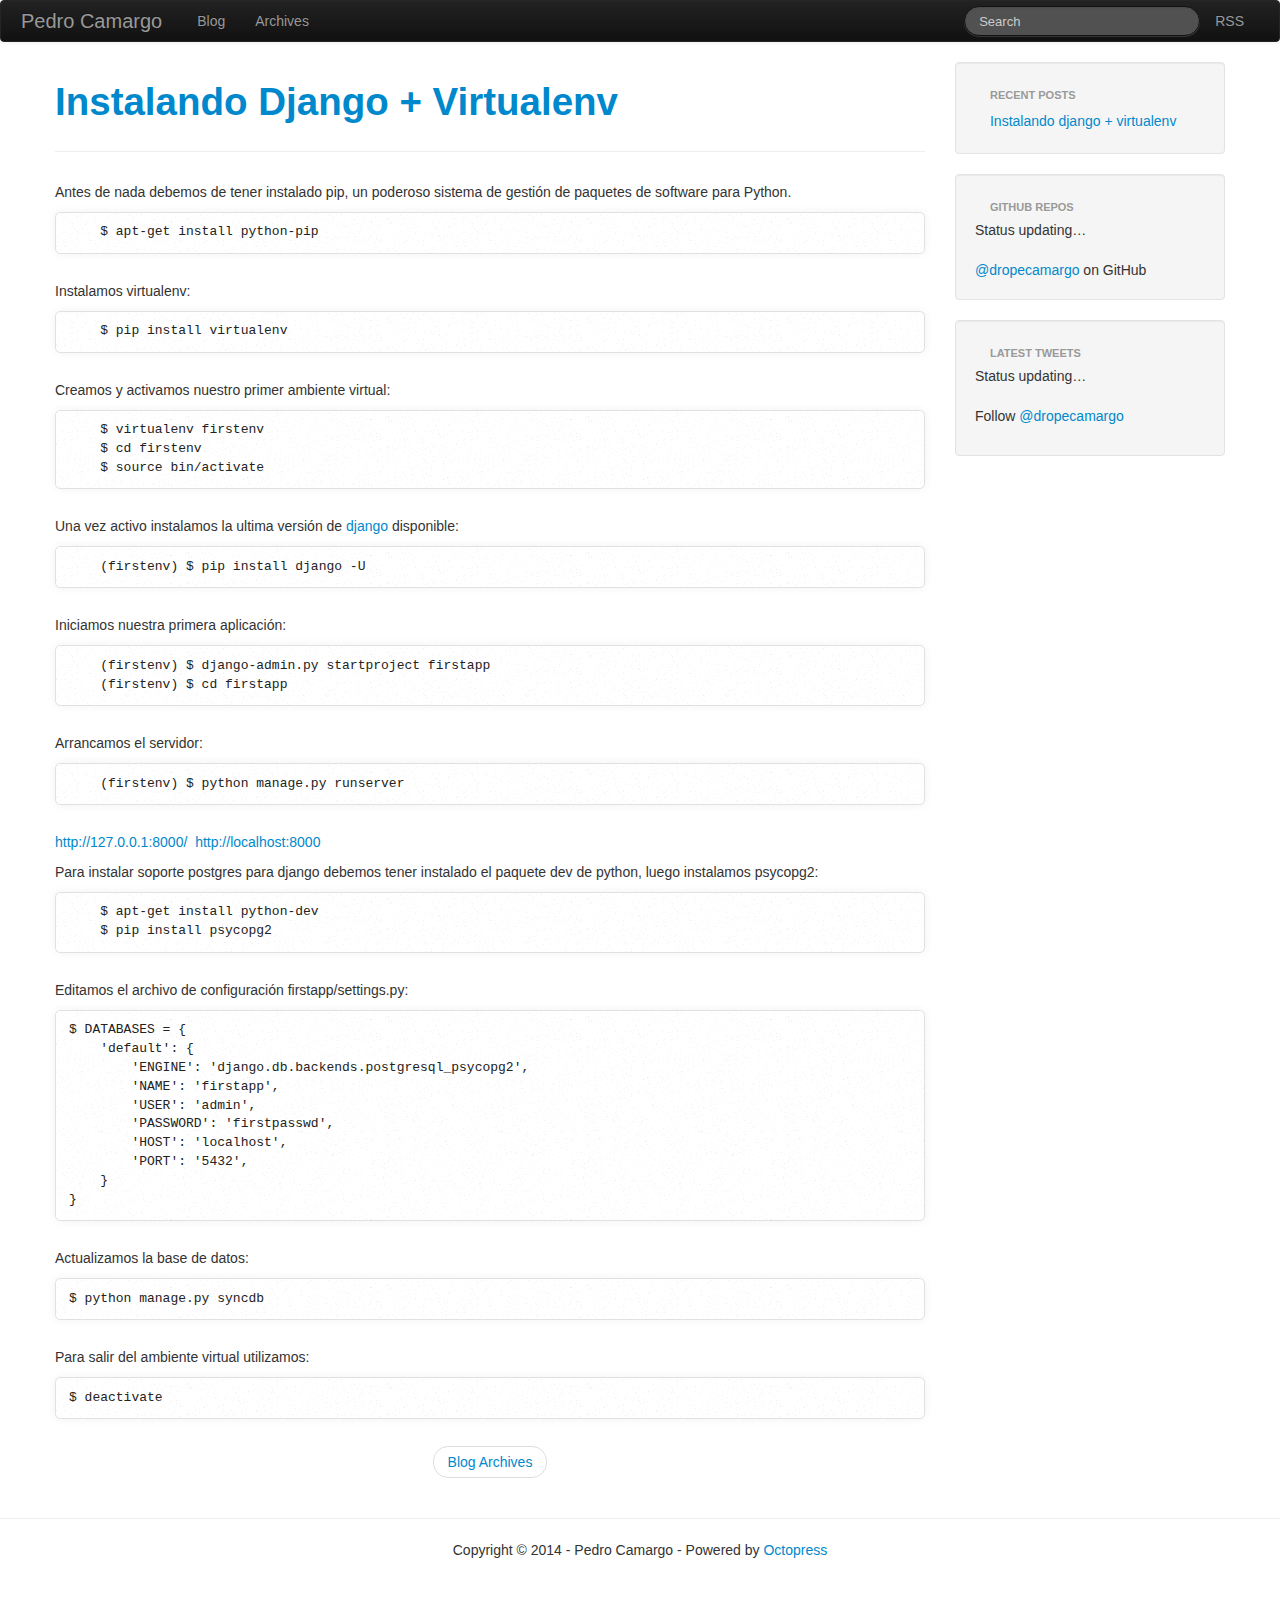
==== index.html @ fc5b573c "Site updated at 2014-09-03 19:15:54 UTC" ====
<!DOCTYPE html>
<!--[if IEMobile 7 ]><html class="no-js iem7"><![endif]-->
<!--[if lt IE 9]><html class="no-js lte-ie8"><![endif]-->
<!--[if (gt IE 8)|(gt IEMobile 7)|!(IEMobile)|!(IE)]><!--><html class="no-js" lang="en"><!--<![endif]-->
<head>
  <meta charset="utf-8">
  <title>Pedro Camargo</title>
  <meta name="author" content="Pedro Camargo">

  
  <meta name="description" content="">
  

  <!-- http://t.co/dKP3o1e -->
  <meta name="HandheldFriendly" content="True">
  <meta name="MobileOptimized" content="320">
  <meta name="viewport" content="width=device-width, initial-scale=1">

  
  <link rel="canonical" href="http://dropecamargo.github.io">
  <link href="/favicon.png" rel="icon">
  <link href="/stylesheets/bootstrap/bootstrap.css" media="screen, projection" rel="stylesheet" type="text/css">
  <link href="/stylesheets/bootstrap/responsive.css" media="screen, projection" rel="stylesheet" type="text/css">
  <link href="/stylesheets/syntax/syntax.css" media="screen, projection" rel="stylesheet" type="text/css">
  <style type="text/css">
    body {
      padding-bottom: 40px;
    }
    h1 {
      margin-bottom: 15px;
    }
    img {
      max-width: 100%;
    }
    .sharing, .meta, .pager {
      margin: 20px 0px 20px 0px;
    }
    .page-footer p {
      text-align: center;
    }
  </style>
  <script src="/javascripts/libs/jquery.js"></script>
  <script src="/javascripts/libs/modernizr-2.0.js"></script>
  <script src="/javascripts/libs/bootstrap.js"></script>
  <script src="/javascripts/octopress.js" type="text/javascript"></script>
  <link href="/atom.xml" rel="alternate" title="Pedro Camargo" type="application/atom+xml">
  
  

</head>

<body   >
  <nav role="navigation"><div class="navbar navbar-inverse">
  <div class="navbar-inner">
    <div class="container">
      <a class="btn btn-navbar" data-toggle="collapse" data-target=".nav-collapse">
        <span class="icon-bar"></span>
        <span class="icon-bar"></span>
        <span class="icon-bar"></span>
      </a>

      <a class="brand" href="/">Pedro Camargo</a>

      <div class="nav-collapse">
        <ul class="nav">
  <li><a href="/">Blog</a></li>
  <li><a href="/blog/archives">Archives</a></li>
</ul>


        <ul class="nav pull-right" data-subscription="rss">
          <li><a href="/atom.xml" rel="subscribe-rss" title="subscribe via RSS">RSS</a></li>
          
        </ul>

        
          <form class="pull-right navbar-search" action="https://www.google.com/search" method="get">
            <fieldset role="search">
              <input type="hidden" name="q" value="site:dropecamargo.github.io" />
              <input class="search-query" type="text" name="q" results="0" placeholder="Search"/>
            </fieldset>
          </form>
        
      </div>
    </div>
  </div>
</div>
</nav>
  <div class="container">
    <div class="row-fluid">
      <div class="span9">
  
  
  
    <article>
      
  <header class="page-header">
    
      <h1 class="entry-title"><a href="/blog/2014/09/03/instalando-django-plus-virtualenv-plus-debian/">Instalando Django + Virtualenv</a></h1>
    
    
      <p class="meta">
        








  


<time datetime="2014-09-03T11:04:19-05:00" pubdate data-updated="true"></time>
        
      </p>
    
  </header>


  <div class="entry-content"><p>Antes de nada debemos de tener instalado pip, un poderoso sistema de gestión de paquetes de software para Python.<br /></p>

<pre>
    $ apt-get install python-pip
</pre>


<p>Instalamos virtualenv:</p>

<pre>
    $ pip install virtualenv
</pre>


<p>Creamos y activamos nuestro primer ambiente virtual:</p>

<pre>
    $ virtualenv firstenv
    $ cd firstenv
    $ source bin/activate
</pre>


<p>Una vez activo instalamos la ultima versión de <a href="http://djangoproject.com/" target="_blank">django</a> disponible:</p>

<pre>
    (firstenv) $ pip install django -U
</pre>


<p>Iniciamos nuestra primera aplicación:</p>

<pre>
    (firstenv) $ django-admin.py startproject firstapp
    (firstenv) $ cd firstapp
</pre>


<p>Arrancamos el servidor:</p>

<pre>
    (firstenv) $ python manage.py runserver
</pre>


<p><a href="http://127.0.0.1:8000/" target="_blank"><a href="http://127.0.0.1:8000/">http://127.0.0.1:8000/</a></a>&nbsp;
<a href="http://localhost:8000/" target="_blank"><a href="http://localhost:8000">http://localhost:8000</a></a>
<br /></p>

<p>Para instalar soporte postgres para django debemos tener instalado el paquete dev de python, luego instalamos psycopg2:</p>

<pre>
    $ apt-get install python-dev
    $ pip install psycopg2
</pre>


<p>Editamos el archivo de configuración firstapp/settings.py:</p>

<pre>$ DATABASES = {
    'default': {
        'ENGINE': 'django.db.backends.postgresql_psycopg2',
        'NAME': 'firstapp',
        'USER': 'admin',
        'PASSWORD': 'firstpasswd',
        'HOST': 'localhost',
        'PORT': '5432',
    }
}
</pre>


<p>Actualizamos la base de datos:</p>

<pre>$ python manage.py syncdb</pre>


<p>Para salir del ambiente virtual utilizamos:</p>

<pre>$ deactivate</pre>

</div>
  
  


    </article>
  
  <ul class="pager">
    
    <li><a href="/blog/archives">Blog Archives</a></li>
    
  </ul>
</div>
<aside class="sidebar-nav span3">
  
    <section class="well">
  <ul id="recent_posts" class="nav nav-list">
    <li class="nav-header">Recent Posts</li>
    
      <li class="post">
        <a href="/blog/2014/09/03/instalando-django-plus-virtualenv-plus-debian/">Instalando django + virtualenv</a>
      </li>
    
  </ul>
</section>

<section class="well">
  <ul id="gh_repos" class="nav">
    <li class="nav-header">GitHub Repos</li>
    <li class="loading">Status updating&#8230;</li>
  </ul>
  
  <a href="https://github.com/dropecamargo">@dropecamargo</a> on GitHub
  
  <script type="text/javascript">
    $(document).ready(function(){
        github.showRepos({
            user: 'dropecamargo',
            count: 0,
            skip_forks: true,
            target: '#gh_repos'
        });
    });
  </script>
  <script src="/javascripts/asides/github.js" type="text/javascript"> </script>
</section>





<section class="well">
  <ul id="tweets" class="nav">
    <li class="nav-header">Latest Tweets</li>
    <li class="loading">Status updating&#8230;</li>
  </ul>
  <script type="text/javascript">
    $(document).ready(function(){
      getTwitterFeed("dropecamargo", , );
    });
  </script>
  <script src="/javascripts/asides/twitter.js" type="text/javascript"> </script>
  
    <p>Follow <a href="http://twitter.com/dropecamargo">@dropecamargo</a></p>
  
</section>


  
</aside>

    </div>
  </div>
  <footer role="contentinfo" class="page-footer"><hr>
<p>
  Copyright &copy; 2014 - Pedro Camargo -
  <span class="credit">Powered by <a href="http://octopress.org">Octopress</a></span>
</p>

</footer>
  







  <script type="text/javascript">
    (function(){
      var twitterWidgets = document.createElement('script');
      twitterWidgets.type = 'text/javascript';
      twitterWidgets.async = true;
      twitterWidgets.src = 'http://platform.twitter.com/widgets.js';
      document.getElementsByTagName('head')[0].appendChild(twitterWidgets);
    })();
  </script>





</body>
</html>
---- stylesheets/bootstrap/responsive.css ----
/*!
 * Bootstrap Responsive v2.2.2
 *
 * Copyright 2012 Twitter, Inc
 * Licensed under the Apache License v2.0
 * http://www.apache.org/licenses/LICENSE-2.0
 *
 * Designed and built with all the love in the world @twitter by @mdo and @fat.
 */@-ms-viewport{width:device-width}.clearfix{*zoom:1}.clearfix:before,.clearfix:after{display:table;content:"";line-height:0}.clearfix:after{clear:both}.hide-text{font:0/0 a;color:transparent;text-shadow:none;background-color:transparent;border:0}.input-block-level{display:block;width:100%;min-height:30px;-webkit-box-sizing:border-box;-moz-box-sizing:border-box;box-sizing:border-box}.hidden{display:none;visibility:hidden}.visible-phone{display:none !important}.visible-tablet{display:none !important}.hidden-desktop{display:none !important}.visible-desktop{display:inherit !important}@media (min-width: 768px) and (max-width: 979px){.hidden-desktop{display:inherit !important}.visible-desktop{display:none !important}.visible-tablet{display:inherit !important}.hidden-tablet{display:none !important}}@media (max-width: 767px){.hidden-desktop{display:inherit !important}.visible-desktop{display:none !important}.visible-phone{display:inherit !important}.hidden-phone{display:none !important}}@media (min-width: 1200px){.row{margin-left:-30px;*zoom:1}.row:before,.row:after{display:table;content:"";line-height:0}.row:after{clear:both}[class*="span"]{float:left;min-height:1px;margin-left:30px}.container,.navbar-static-top .container,.navbar-fixed-top .container,.navbar-fixed-bottom .container{width:1170px}.span12{width:1170px}.span11{width:1070px}.span10{width:970px}.span9{width:870px}.span8{width:770px}.span7{width:670px}.span6{width:570px}.span5{width:470px}.span4{width:370px}.span3{width:270px}.span2{width:170px}.span1{width:70px}.offset12{margin-left:1230px}.offset11{margin-left:1130px}.offset10{margin-left:1030px}.offset9{margin-left:930px}.offset8{margin-left:830px}.offset7{margin-left:730px}.offset6{margin-left:630px}.offset5{margin-left:530px}.offset4{margin-left:430px}.offset3{margin-left:330px}.offset2{margin-left:230px}.offset1{margin-left:130px}.row-fluid{width:100%;*zoom:1}.row-fluid:before,.row-fluid:after{display:table;content:"";line-height:0}.row-fluid:after{clear:both}.row-fluid [class*="span"]{display:block;width:100%;min-height:30px;-webkit-box-sizing:border-box;-moz-box-sizing:border-box;box-sizing:border-box;float:left;margin-left:2.5641%;*margin-left:2.51091%}.row-fluid [class*="span"]:first-child{margin-left:0}.row-fluid .controls-row [class*="span"]+[class*="span"]{margin-left:2.5641%}.row-fluid .span12{width:100%;*width:99.94681%}.row-fluid .span11{width:91.45299%;*width:91.3998%}.row-fluid .span10{width:82.90598%;*width:82.85279%}.row-fluid .span9{width:74.35897%;*width:74.30578%}.row-fluid .span8{width:65.81197%;*width:65.75877%}.row-fluid .span7{width:57.26496%;*width:57.21177%}.row-fluid .span6{width:48.71795%;*width:48.66476%}.row-fluid .span5{width:40.17094%;*width:40.11775%}.row-fluid .span4{width:31.62393%;*width:31.57074%}.row-fluid .span3{width:23.07692%;*width:23.02373%}.row-fluid .span2{width:14.52991%;*width:14.47672%}.row-fluid .span1{width:5.98291%;*width:5.92971%}.row-fluid .offset12{margin-left:105.12821%;*margin-left:105.02182%}.row-fluid .offset12:first-child{margin-left:102.5641%;*margin-left:102.45772%}.row-fluid .offset11{margin-left:96.5812%;*margin-left:96.47481%}.row-fluid .offset11:first-child{margin-left:94.01709%;*margin-left:93.91071%}.row-fluid .offset10{margin-left:88.03419%;*margin-left:87.92781%}.row-fluid .offset10:first-child{margin-left:85.47009%;*margin-left:85.3637%}.row-fluid .offset9{margin-left:79.48718%;*margin-left:79.3808%}.row-fluid .offset9:first-child{margin-left:76.92308%;*margin-left:76.81669%}.row-fluid .offset8{margin-left:70.94017%;*margin-left:70.83379%}.row-fluid .offset8:first-child{margin-left:68.37607%;*margin-left:68.26969%}.row-fluid .offset7{margin-left:62.39316%;*margin-left:62.28678%}.row-fluid .offset7:first-child{margin-left:59.82906%;*margin-left:59.72268%}.row-fluid .offset6{margin-left:53.84615%;*margin-left:53.73977%}.row-fluid .offset6:first-child{margin-left:51.28205%;*margin-left:51.17567%}.row-fluid .offset5{margin-left:45.29915%;*margin-left:45.19276%}.row-fluid .offset5:first-child{margin-left:42.73504%;*margin-left:42.62866%}.row-fluid .offset4{margin-left:36.75214%;*margin-left:36.64575%}.row-fluid .offset4:first-child{margin-left:34.18803%;*margin-left:34.08165%}.row-fluid .offset3{margin-left:28.20513%;*margin-left:28.09875%}.row-fluid .offset3:first-child{margin-left:25.64103%;*margin-left:25.53464%}.row-fluid .offset2{margin-left:19.65812%;*margin-left:19.55174%}.row-fluid .offset2:first-child{margin-left:17.09402%;*margin-left:16.98763%}.row-fluid .offset1{margin-left:11.11111%;*margin-left:11.00473%}.row-fluid .offset1:first-child{margin-left:8.54701%;*margin-left:8.44063%}input,textarea,.uneditable-input{margin-left:0}.controls-row [class*="span"]+[class*="span"]{margin-left:30px}input.span12,textarea.span12,.uneditable-input.span12{width:1156px}input.span11,textarea.span11,.uneditable-input.span11{width:1056px}input.span10,textarea.span10,.uneditable-input.span10{width:956px}input.span9,textarea.span9,.uneditable-input.span9{width:856px}input.span8,textarea.span8,.uneditable-input.span8{width:756px}input.span7,textarea.span7,.uneditable-input.span7{width:656px}input.span6,textarea.span6,.uneditable-input.span6{width:556px}input.span5,textarea.span5,.uneditable-input.span5{width:456px}input.span4,textarea.span4,.uneditable-input.span4{width:356px}input.span3,textarea.span3,.uneditable-input.span3{width:256px}input.span2,textarea.span2,.uneditable-input.span2{width:156px}input.span1,textarea.span1,.uneditable-input.span1{width:56px}.thumbnails{margin-left:-30px}.thumbnails>li{margin-left:30px}.row-fluid .thumbnails{margin-left:0}}@media (min-width: 768px) and (max-width: 979px){.row{margin-left:-20px;*zoom:1}.row:before,.row:after{display:table;content:"";line-height:0}.row:after{clear:both}[class*="span"]{float:left;min-height:1px;margin-left:20px}.container,.navbar-static-top .container,.navbar-fixed-top .container,.navbar-fixed-bottom .container{width:724px}.span12{width:724px}.span11{width:662px}.span10{width:600px}.span9{width:538px}.span8{width:476px}.span7{width:414px}.span6{width:352px}.span5{width:290px}.span4{width:228px}.span3{width:166px}.span2{width:104px}.span1{width:42px}.offset12{margin-left:764px}.offset11{margin-left:702px}.offset10{margin-left:640px}.offset9{margin-left:578px}.offset8{margin-left:516px}.offset7{margin-left:454px}.offset6{margin-left:392px}.offset5{margin-left:330px}.offset4{margin-left:268px}.offset3{margin-left:206px}.offset2{margin-left:144px}.offset1{margin-left:82px}.row-fluid{width:100%;*zoom:1}.row-fluid:before,.row-fluid:after{display:table;content:"";line-height:0}.row-fluid:after{clear:both}.row-fluid [class*="span"]{display:block;width:100%;min-height:30px;-webkit-box-sizing:border-box;-moz-box-sizing:border-box;box-sizing:border-box;float:left;margin-left:2.76243%;*margin-left:2.70924%}.row-fluid [class*="span"]:first-child{margin-left:0}.row-fluid .controls-row [class*="span"]+[class*="span"]{margin-left:2.76243%}.row-fluid .span12{width:100%;*width:99.94681%}.row-fluid .span11{width:91.43646%;*width:91.38327%}.row-fluid .span10{width:82.87293%;*width:82.81974%}.row-fluid .span9{width:74.30939%;*width:74.2562%}.row-fluid .span8{width:65.74586%;*width:65.69266%}.row-fluid .span7{width:57.18232%;*width:57.12913%}.row-fluid .span6{width:48.61878%;*width:48.56559%}.row-fluid .span5{width:40.05525%;*width:40.00206%}.row-fluid .span4{width:31.49171%;*width:31.43852%}.row-fluid .span3{width:22.92818%;*width:22.87499%}.row-fluid .span2{width:14.36464%;*width:14.31145%}.row-fluid .span1{width:5.8011%;*width:5.74791%}.row-fluid .offset12{margin-left:105.52486%;*margin-left:105.41848%}.row-fluid .offset12:first-child{margin-left:102.76243%;*margin-left:102.65605%}.row-fluid .offset11{margin-left:96.96133%;*margin-left:96.85494%}.row-fluid .offset11:first-child{margin-left:94.1989%;*margin-left:94.09251%}.row-fluid .offset10{margin-left:88.39779%;*margin-left:88.29141%}.row-fluid .offset10:first-child{margin-left:85.63536%;*margin-left:85.52898%}.row-fluid .offset9{margin-left:79.83425%;*margin-left:79.72787%}.row-fluid .offset9:first-child{margin-left:77.07182%;*margin-left:76.96544%}.row-fluid .offset8{margin-left:71.27072%;*margin-left:71.16434%}.row-fluid .offset8:first-child{margin-left:68.50829%;*margin-left:68.4019%}.row-fluid .offset7{margin-left:62.70718%;*margin-left:62.6008%}.row-fluid .offset7:first-child{margin-left:59.94475%;*margin-left:59.83837%}.row-fluid .offset6{margin-left:54.14365%;*margin-left:54.03726%}.row-fluid .offset6:first-child{margin-left:51.38122%;*margin-left:51.27483%}.row-fluid .offset5{margin-left:45.58011%;*margin-left:45.47373%}.row-fluid .offset5:first-child{margin-left:42.81768%;*margin-left:42.7113%}.row-fluid .offset4{margin-left:37.01657%;*margin-left:36.91019%}.row-fluid .offset4:first-child{margin-left:34.25414%;*margin-left:34.14776%}.row-fluid .offset3{margin-left:28.45304%;*margin-left:28.34666%}.row-fluid .offset3:first-child{margin-left:25.69061%;*margin-left:25.58422%}.row-fluid .offset2{margin-left:19.8895%;*margin-left:19.78312%}.row-fluid .offset2:first-child{margin-left:17.12707%;*margin-left:17.02069%}.row-fluid .offset1{margin-left:11.32597%;*margin-left:11.21958%}.row-fluid .offset1:first-child{margin-left:8.56354%;*margin-left:8.45715%}input,textarea,.uneditable-input{margin-left:0}.controls-row [class*="span"]+[class*="span"]{margin-left:20px}input.span12,textarea.span12,.uneditable-input.span12{width:710px}input.span11,textarea.span11,.uneditable-input.span11{width:648px}input.span10,textarea.span10,.uneditable-input.span10{width:586px}input.span9,textarea.span9,.uneditable-input.span9{width:524px}input.span8,textarea.span8,.uneditable-input.span8{width:462px}input.span7,textarea.span7,.uneditable-input.span7{width:400px}input.span6,textarea.span6,.uneditable-input.span6{width:338px}input.span5,textarea.span5,.uneditable-input.span5{width:276px}input.span4,textarea.span4,.uneditable-input.span4{width:214px}input.span3,textarea.span3,.uneditable-input.span3{width:152px}input.span2,textarea.span2,.uneditable-input.span2{width:90px}input.span1,textarea.span1,.uneditable-input.span1{width:28px}}@media (max-width: 767px){body{padding-left:20px;padding-right:20px}.navbar-fixed-top,.navbar-fixed-bottom,.navbar-static-top{margin-left:-20px;margin-right:-20px}.container-fluid{padding:0}.dl-horizontal dt{float:none;clear:none;width:auto;text-align:left}.dl-horizontal dd{margin-left:0}.container{width:auto}.row-fluid{width:100%}.row,.thumbnails{margin-left:0}.thumbnails>li{float:none;margin-left:0}[class*="span"],.uneditable-input[class*="span"],.row-fluid [class*="span"]{float:none;display:block;width:100%;margin-left:0;-webkit-box-sizing:border-box;-moz-box-sizing:border-box;box-sizing:border-box}.span12,.row-fluid .span12{width:100%;-webkit-box-sizing:border-box;-moz-box-sizing:border-box;box-sizing:border-box}.row-fluid [class*="offset"]:first-child{margin-left:0}.input-large,.input-xlarge,.input-xxlarge,input[class*="span"],select[class*="span"],textarea[class*="span"],.uneditable-input{display:block;width:100%;min-height:30px;-webkit-box-sizing:border-box;-moz-box-sizing:border-box;box-sizing:border-box}.input-prepend input,.input-append input,.input-prepend input[class*="span"],.input-append input[class*="span"]{display:inline-block;width:auto}.controls-row [class*="span"]+[class*="span"]{margin-left:0}.modal{position:fixed;top:20px;left:20px;right:20px;width:auto;margin:0}.modal.fade{top:-100px}.modal.fade.in{top:20px}}@media (max-width: 480px){.nav-collapse{-webkit-transform:translate3d(0, 0, 0)}.page-header h1 small{display:block;line-height:20px}input[type="checkbox"],input[type="radio"]{border:1px solid #ccc}.form-horizontal .control-label{float:none;width:auto;padding-top:0;text-align:left}.form-horizontal .controls{margin-left:0}.form-horizontal .control-list{padding-top:0}.form-horizontal .form-actions{padding-left:10px;padding-right:10px}.media .pull-left,.media .pull-right{float:none;display:block;margin-bottom:10px}.media-object{margin-right:0;margin-left:0}.modal{top:10px;left:10px;right:10px}.modal-header .close{padding:10px;margin:-10px}.carousel-caption{position:static}}@media (max-width: 979px){body{padding-top:0}.navbar-fixed-top,.navbar-fixed-bottom{position:static}.navbar-fixed-top{margin-bottom:20px}.navbar-fixed-bottom{margin-top:20px}.navbar-fixed-top .navbar-inner,.navbar-fixed-bottom .navbar-inner{padding:5px}.navbar .container{width:auto;padding:0}.navbar .brand{padding-left:10px;padding-right:10px;margin:0 0 0 -5px}.nav-collapse{clear:both}.nav-collapse .nav{float:none;margin:0 0 10px}.nav-collapse .nav>li{float:none}.nav-collapse .nav>li>a{margin-bottom:2px}.nav-collapse .nav>.divider-vertical{display:none}.nav-collapse .nav .nav-header{color:#777;text-shadow:none}.nav-collapse .nav>li>a,.nav-collapse .dropdown-menu a{padding:9px 15px;font-weight:bold;color:#777;-webkit-border-radius:3px;-moz-border-radius:3px;border-radius:3px}.nav-collapse .btn{padding:4px 10px 4px;font-weight:normal;-webkit-border-radius:4px;-moz-border-radius:4px;border-radius:4px}.nav-collapse .dropdown-menu li+li a{margin-bottom:2px}.nav-collapse .nav>li>a:hover,.nav-collapse .dropdown-menu a:hover{background-color:#f2f2f2}.navbar-inverse .nav-collapse .nav>li>a,.navbar-inverse .nav-collapse .dropdown-menu a{color:#999}.navbar-inverse .nav-collapse .nav>li>a:hover,.navbar-inverse .nav-collapse .dropdown-menu a:hover{background-color:#111}.nav-collapse.in .btn-group{margin-top:5px;padding:0}.nav-collapse .dropdown-menu{position:static;top:auto;left:auto;float:none;display:none;max-width:none;margin:0 15px;padding:0;background-color:transparent;border:none;-webkit-border-radius:0;-moz-border-radius:0;border-radius:0;-webkit-box-shadow:none;-moz-box-shadow:none;box-shadow:none}.nav-collapse .open>.dropdown-menu{display:block}.nav-collapse .dropdown-menu:before,.nav-collapse .dropdown-menu:after{display:none}.nav-collapse .dropdown-menu .divider{display:none}.nav-collapse .nav>li>.dropdown-menu:before,.nav-collapse .nav>li>.dropdown-menu:after{display:none}.nav-collapse .navbar-form,.nav-collapse .navbar-search{float:none;padding:10px 15px;margin:10px 0;border-top:1px solid #f2f2f2;border-bottom:1px solid #f2f2f2;-webkit-box-shadow:inset 0 1px 0 rgba(255,255,255,0.1),0 1px 0 rgba(255,255,255,0.1);-moz-box-shadow:inset 0 1px 0 rgba(255,255,255,0.1),0 1px 0 rgba(255,255,255,0.1);box-shadow:inset 0 1px 0 rgba(255,255,255,0.1),0 1px 0 rgba(255,255,255,0.1)}.navbar-inverse .nav-collapse .navbar-form,.navbar-inverse .nav-collapse .navbar-search{border-top-color:#111;border-bottom-color:#111}.navbar .nav-collapse .nav.pull-right{float:none;margin-left:0}.nav-collapse,.nav-collapse.collapse{overflow:hidden;height:0}.navbar .btn-navbar{display:block}.navbar-static .navbar-inner{padding-left:10px;padding-right:10px}}@media (min-width: 980px){.nav-collapse.collapse{height:auto !important;overflow:visible !important}}
---- stylesheets/syntax/syntax.css ----
.mono,pre,p code,li code{font-size:13px;font-family:Monaco,Menlo,Consolas,"Courier New",monospace}.sans,html .gist .gist-file .gist-meta{font-size:13px;font-family:"Helvetica Neue",Helvetica,Arial,sans-serif}.serif{font-size:13px;font-family:Georgia,"Times New Roman",Times,serif}.highlight,html .gist .gist-file .gist-syntax .gist-highlight{border:1px solid #e1e1e1 !important}.highlight table td.code,html .gist .gist-file .gist-syntax .gist-highlight table td.code{width:100%}.highlight .line-numbers,html .gist .gist-file .gist-syntax .highlight .line_numbers{text-align:right;font-size:13px;line-height:1.45em;background:#eee url('/images/noise.png?1409763884') top left !important;border-right:1px solid #fafafa !important;-webkit-box-shadow:#f3f3f3 -1px 0 inset;-moz-box-shadow:#f3f3f3 -1px 0 inset;box-shadow:#f3f3f3 -1px 0 inset;text-shadow:#d4d4d4 0 -1px;padding:.8em !important;-webkit-border-radius:0;-moz-border-radius:0;-ms-border-radius:0;-o-border-radius:0;border-radius:0}.highlight .line-numbers span,html .gist .gist-file .gist-syntax .highlight .line_numbers span{color:#999 !important}figure.code,.gist-file,pre{-webkit-box-shadow:rgba(0,0,0,0.06) 0 0 10px;-moz-box-shadow:rgba(0,0,0,0.06) 0 0 10px;box-shadow:rgba(0,0,0,0.06) 0 0 10px}figure.code .highlight pre,.gist-file .highlight pre,pre .highlight pre{-webkit-box-shadow:none;-moz-box-shadow:none;box-shadow:none}.gist .highlight *::-moz-selection,figure.code .highlight *::-moz-selection{background:#fff;color:inherit;text-shadow:#fff 0 1px}.gist .highlight *::-webkit-selection,figure.code .highlight *::-webkit-selection{background:#fff;color:inherit;text-shadow:#fff 0 1px}.gist .highlight *::selection,figure.code .highlight *::selection{background:#fff;color:inherit;text-shadow:#fff 0 1px}html .gist .gist-file{margin-bottom:1.8em;position:relative;border:none;padding-top:26px !important}html .gist .gist-file .highlight{margin-bottom:0}html .gist .gist-file .gist-syntax{border-bottom:0 !important;background:none !important}html .gist .gist-file .gist-syntax .gist-highlight{background:#fff !important}html .gist .gist-file .gist-syntax .highlight pre{padding:0}html .gist .gist-file .gist-meta{padding:.6em 0.8em;border:1px solid #f3f3f3 !important;color:#999;font-size:.7em !important;background:#eee url('/images/noise.png?1409763884') top left;border:1px solid #e1e1e1 !important;border-top:1px solid #fff !important;line-height:1.5em}html .gist .gist-file .gist-meta a{color:#1863a1 !important;text-decoration:none}html .gist .gist-file .gist-meta a:hover{text-decoration:underline}html .gist .gist-file .gist-meta a:hover{color:#1863a1 !important;text-decoration:none}html .gist .gist-file .gist-meta a[href*='#file']{position:absolute;top:0;left:0;right:-10px;color:#999 !important}html .gist .gist-file .gist-meta a[href*='#file']:hover{color:#fff !important;text-decoration:none}html .gist .gist-file .gist-meta a[href*=raw]{top:7px}pre{background:#fff url('/images/noise.png?1409763884') top left;-webkit-border-radius:0.4em;-moz-border-radius:0.4em;-ms-border-radius:0.4em;-o-border-radius:0.4em;border-radius:0.4em;border:1px solid #e1e1e1;line-height:1.45em;font-size:13px;margin-bottom:2.1em;padding:.8em 1em;color:#222;overflow:auto;white-space:pre;word-wrap:normal}pre code{white-space:pre;word-wrap:normal}h3.filename+pre{-moz-border-radius-topleft:0px;-webkit-border-top-left-radius:0px;border-top-left-radius:0px;-moz-border-radius-topright:0px;-webkit-border-top-right-radius:0px;border-top-right-radius:0px}p code,li code{display:inline-block;white-space:no-wrap;background:#fff;font-size:.8em;line-height:1.5em;color:#555;border:1px solid #ddd;-webkit-border-radius:0.4em;-moz-border-radius:0.4em;-ms-border-radius:0.4em;-o-border-radius:0.4em;border-radius:0.4em;padding:0 .3em;margin:-1px 0}p pre code,li pre code{font-size:1em !important;background:none;border:none}.pre-code,html .gist .gist-file .gist-syntax .highlight pre,.highlight code{font-family:Monaco,Menlo,Consolas,"Courier New",monospace !important;overflow:scroll;overflow-y:hidden;display:block;padding:.8em;overflow-x:auto;line-height:1.45em;background:#fff url('/images/noise.png?1409763884') top left !important;color:#222 !important}.pre-code span,html .gist .gist-file .gist-syntax .highlight pre span,.highlight code span{color:#222 !important}.pre-code span,html .gist .gist-file .gist-syntax .highlight pre span,.highlight code span{font-style:normal !important;font-weight:normal !important}.pre-code .c,html .gist .gist-file .gist-syntax .highlight pre .c,.highlight code .c{color:#999 !important;font-style:italic !important}.pre-code .cm,html .gist .gist-file .gist-syntax .highlight pre .cm,.highlight code .cm{color:#999 !important;font-style:italic !important}.pre-code .cp,html .gist .gist-file .gist-syntax .highlight pre .cp,.highlight code .cp{color:#999 !important;font-style:italic !important}.pre-code .c1,html .gist .gist-file .gist-syntax .highlight pre .c1,.highlight code .c1{color:#999 !important;font-style:italic !important}.pre-code .cs,html .gist .gist-file .gist-syntax .highlight pre .cs,.highlight code .cs{color:#999 !important;font-weight:bold !important;font-style:italic !important}.pre-code .err,html .gist .gist-file .gist-syntax .highlight pre .err,.highlight code .err{color:#dc322f !important;background:none !important}.pre-code .k,html .gist .gist-file .gist-syntax .highlight pre .k,.highlight code .k{color:#cb4b16 !important}.pre-code .o,html .gist .gist-file .gist-syntax .highlight pre .o,.highlight code .o{color:#222 !important;font-weight:bold !important}.pre-code .p,html .gist .gist-file .gist-syntax .highlight pre .p,.highlight code .p{color:#222 !important}.pre-code .ow,html .gist .gist-file .gist-syntax .highlight pre .ow,.highlight code .ow{color:#2aa198 !important;font-weight:bold !important}.pre-code .gd,html .gist .gist-file .gist-syntax .highlight pre .gd,.highlight code .gd{color:#222 !important;background-color:#f6cbcb !important;display:inline-block}.pre-code .gd .x,html .gist .gist-file .gist-syntax .highlight pre .gd .x,.highlight code .gd .x{color:#222 !important;background-color:#f2b7b6 !important;display:inline-block}.pre-code .ge,html .gist .gist-file .gist-syntax .highlight pre .ge,.highlight code .ge{color:#222 !important;font-style:italic !important}.pre-code .gh,html .gist .gist-file .gist-syntax .highlight pre .gh,.highlight code .gh{color:#999 !important}.pre-code .gi,html .gist .gist-file .gist-syntax .highlight pre .gi,.highlight code .gi{color:#222 !important;background-color:#e6eacc !important;display:inline-block}.pre-code .gi .x,html .gist .gist-file .gist-syntax .highlight pre .gi .x,.highlight code .gi .x{color:#222 !important;background-color:#ced699 !important;display:inline-block}.pre-code .gs,html .gist .gist-file .gist-syntax .highlight pre .gs,.highlight code .gs{color:#222 !important;font-weight:bold !important}.pre-code .gu,html .gist .gist-file .gist-syntax .highlight pre .gu,.highlight code .gu{color:#6c71c4 !important}.pre-code .kc,html .gist .gist-file .gist-syntax .highlight pre .kc,.highlight code .kc{color:#859900 !important;font-weight:bold !important}.pre-code .kd,html .gist .gist-file .gist-syntax .highlight pre .kd,.highlight code .kd{color:#268bd2 !important}.pre-code .kp,html .gist .gist-file .gist-syntax .highlight pre .kp,.highlight code .kp{color:#cb4b16 !important;font-weight:bold !important}.pre-code .kr,html .gist .gist-file .gist-syntax .highlight pre .kr,.highlight code .kr{color:#d33682 !important;font-weight:bold !important}.pre-code .kt,html .gist .gist-file .gist-syntax .highlight pre .kt,.highlight code .kt{color:#2aa198 !important}.pre-code .n,html .gist .gist-file .gist-syntax .highlight pre .n,.highlight code .n{color:#268bd2 !important}.pre-code .na,html .gist .gist-file .gist-syntax .highlight pre .na,.highlight code .na{color:#268bd2 !important}.pre-code .nb,html .gist .gist-file .gist-syntax .highlight pre .nb,.highlight code .nb{color:#859900 !important}.pre-code .nc,html .gist .gist-file .gist-syntax .highlight pre .nc,.highlight code .nc{color:#d33682 !important}.pre-code .no,html .gist .gist-file .gist-syntax .highlight pre .no,.highlight code .no{color:#b58900 !important}.pre-code .nl,html .gist .gist-file .gist-syntax .highlight pre .nl,.highlight code .nl{color:#859900 !important}.pre-code .ne,html .gist .gist-file .gist-syntax .highlight pre .ne,.highlight code .ne{color:#268bd2 !important;font-weight:bold !important}.pre-code .nf,html .gist .gist-file .gist-syntax .highlight pre .nf,.highlight code .nf{color:#268bd2 !important;font-weight:bold !important}.pre-code .nn,html .gist .gist-file .gist-syntax .highlight pre .nn,.highlight code .nn{color:#b58900 !important}.pre-code .nt,html .gist .gist-file .gist-syntax .highlight pre .nt,.highlight code .nt{color:#268bd2 !important;font-weight:bold !important}.pre-code .nx,html .gist .gist-file .gist-syntax .highlight pre .nx,.highlight code .nx{color:#b58900 !important}.pre-code .vg,html .gist .gist-file .gist-syntax .highlight pre .vg,.highlight code .vg{color:#268bd2 !important}.pre-code .vi,html .gist .gist-file .gist-syntax .highlight pre .vi,.highlight code .vi{color:#268bd2 !important}.pre-code .nv,html .gist .gist-file .gist-syntax .highlight pre .nv,.highlight code .nv{color:#268bd2 !important}.pre-code .mf,html .gist .gist-file .gist-syntax .highlight pre .mf,.highlight code .mf{color:#2aa198 !important}.pre-code .m,html .gist .gist-file .gist-syntax .highlight pre .m,.highlight code .m{color:#2aa198 !important}.pre-code .mh,html .gist .gist-file .gist-syntax .highlight pre .mh,.highlight code .mh{color:#2aa198 !important}.pre-code .mi,html .gist .gist-file .gist-syntax .highlight pre .mi,.highlight code .mi{color:#2aa198 !important}.pre-code .s,html .gist .gist-file .gist-syntax .highlight pre .s,.highlight code .s{color:#2aa198 !important}.pre-code .sd,html .gist .gist-file .gist-syntax .highlight pre .sd,.highlight code .sd{color:#2aa198 !important}.pre-code .s2,html .gist .gist-file .gist-syntax .highlight pre .s2,.highlight code .s2{color:#2aa198 !important}.pre-code .se,html .gist .gist-file .gist-syntax .highlight pre .se,.highlight code .se{color:#dc322f !important}.pre-code .si,html .gist .gist-file .gist-syntax .highlight pre .si,.highlight code .si{color:#268bd2 !important}.pre-code .sr,html .gist .gist-file .gist-syntax .highlight pre .sr,.highlight code .sr{color:#2aa198 !important}.pre-code .s1,html .gist .gist-file .gist-syntax .highlight pre .s1,.highlight code .s1{color:#2aa198 !important}.pre-code div .gd,html .gist .gist-file .gist-syntax .highlight pre div .gd,.highlight code div .gd,.pre-code div .gd .x,html .gist .gist-file .gist-syntax .highlight pre div .gd .x,.highlight code div .gd .x,.pre-code div .gi,html .gist .gist-file .gist-syntax .highlight pre div .gi,.highlight code div .gi,.pre-code div .gi .x,html .gist .gist-file .gist-syntax .highlight pre div .gi .x,.highlight code div .gi .x{display:inline-block;width:100%}.highlight,.gist-highlight{margin-bottom:1.8em;background:#fff;overflow-y:hidden;overflow-x:auto}.highlight pre,.gist-highlight pre{background:none;-webkit-border-radius:0px;-moz-border-radius:0px;-ms-border-radius:0px;-o-border-radius:0px;border-radius:0px;border:none;padding:0;margin-bottom:0}pre::-webkit-scrollbar,.highlight::-webkit-scrollbar,.gist-highlight::-webkit-scrollbar{height:.5em;background:rgba(0,0,0,0.15)}pre::-webkit-scrollbar-thumb:horizontal,.highlight::-webkit-scrollbar-thumb:horizontal,.gist-highlight::-webkit-scrollbar-thumb:horizontal{background:rgba(0,0,0,0.15);-webkit-border-radius:4px;border-radius:4px}.highlight code{background:#000}figure.code{background:none;padding:0;border:0;margin-bottom:1.5em}figure.code pre{margin-bottom:0}figure.code figcaption{position:relative}figure.code .highlight{margin-bottom:0}.code-title,html .gist .gist-file .gist-meta a[href*='#file'],h3.filename,figure.code figcaption{text-align:center;font-size:13px;line-height:2em;font-weight:normal;margin-bottom:0;-moz-border-radius-topleft:5px;-webkit-border-top-left-radius:5px;border-top-left-radius:5px;-moz-border-radius-topright:5px;-webkit-border-top-right-radius:5px;border-top-right-radius:5px;font-family:"Helvetica Neue", Arial, "Lucida Grande", "Lucida Sans Unicode", Lucida, sans-serif;border:1px solid #565656;border-top-color:#cbcbcb;border-left-color:#a5a5a5;border-right-color:#a5a5a5;border-bottom:0;text-shadow:none;color:#999999;background:#000000}.download-source,html .gist .gist-file .gist-meta a[href*=raw],figure.code figcaption a{position:absolute;right:.8em;text-decoration:none;z-index:1;font-size:13px;padding-left:3em;color:#777 !important;text-shadow:none}.download-source:hover,html .gist .gist-file .gist-meta a[href*=raw]:hover,figure.code figcaption a:hover{text-decoration:underline}.download-source:hover,html .gist .gist-file .gist-meta a[href*=raw]:hover,figure.code figcaption a:hover{color:#fff !important;text-decoration:none}
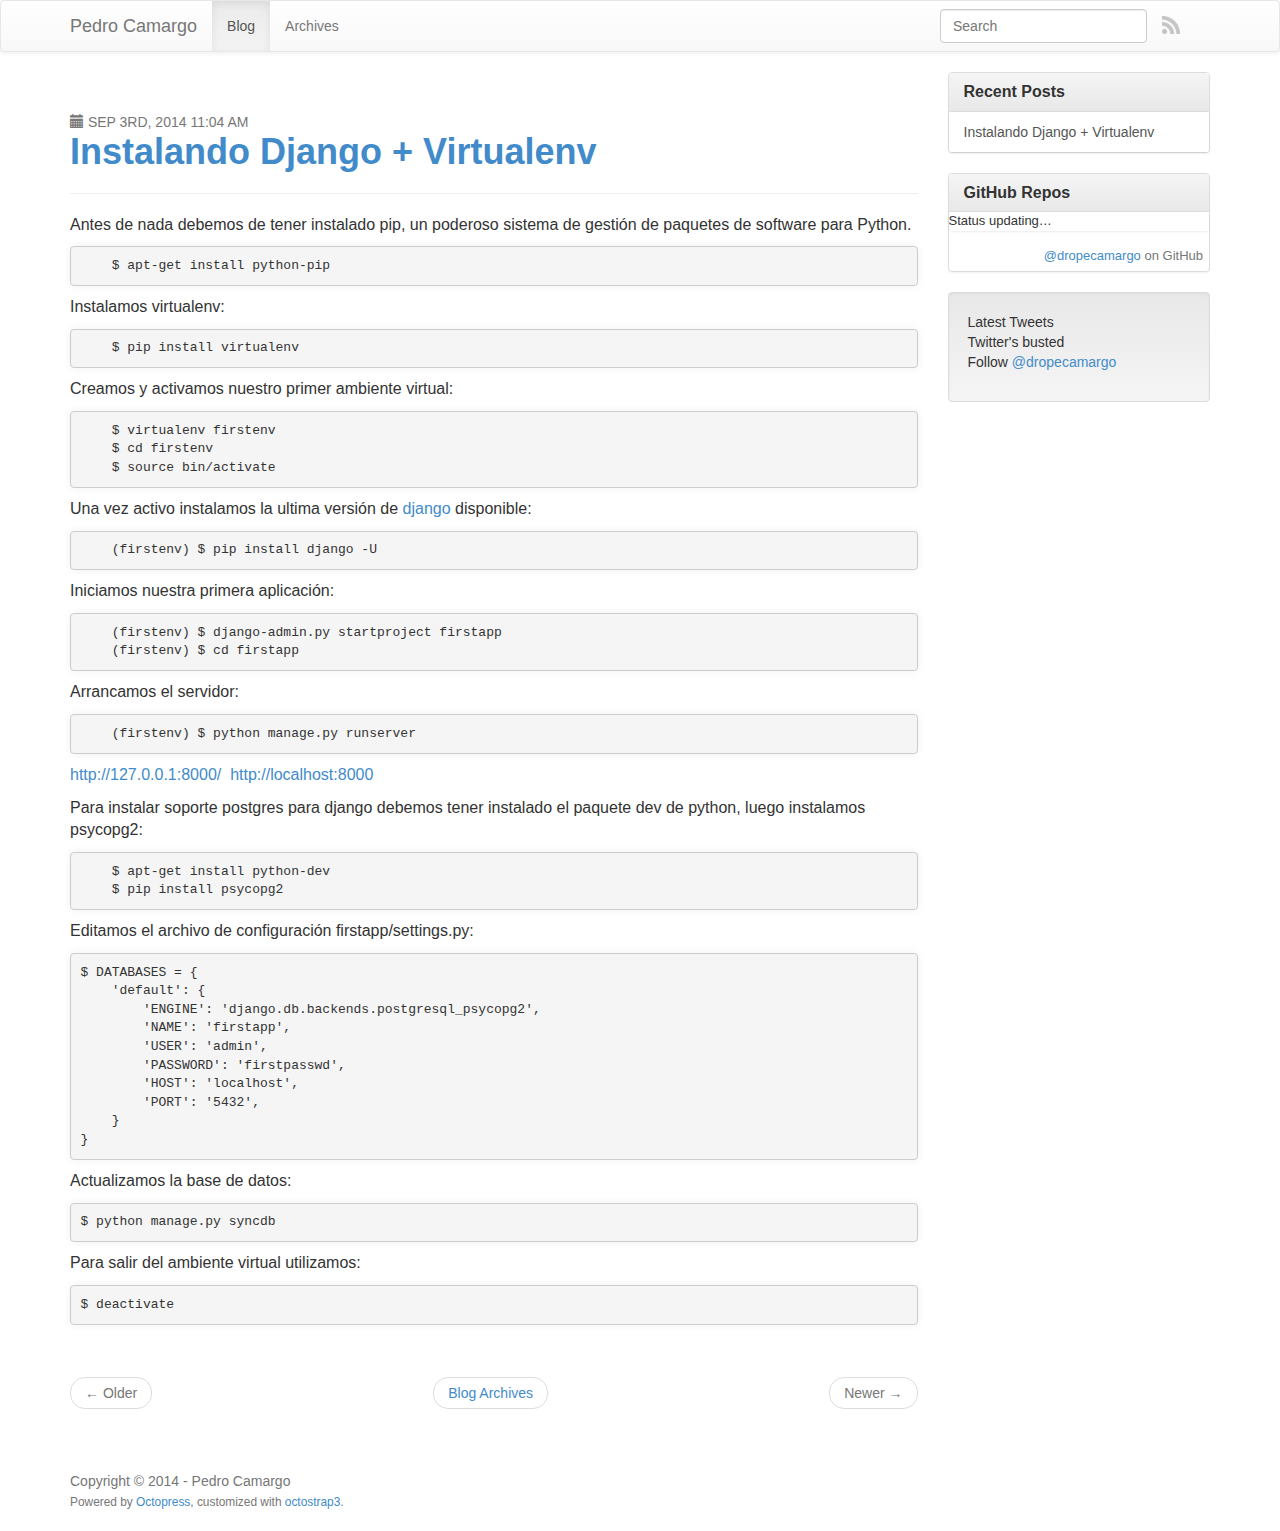
==== commit 0440623c: "Site updated at 2014-09-03 20:34:58 UTC" ====
--- a/index.html
+++ b/index.html
@@ -1,15 +1,11 @@
-
 <!DOCTYPE html>
-<!--[if IEMobile 7 ]><html class="no-js iem7"><![endif]-->
-<!--[if lt IE 9]><html class="no-js lte-ie8"><![endif]-->
-<!--[if (gt IE 8)|(gt IEMobile 7)|!(IEMobile)|!(IE)]><!--><html class="no-js" lang="en"><!--<![endif]-->
+<html class="no-js" lang="en">
 <head>
   <meta charset="utf-8">
   <title>Pedro Camargo</title>
   <meta name="author" content="Pedro Camargo">
 
   
-  <meta name="description" content="">
   
 
   <!-- http://t.co/dKP3o1e -->
@@ -19,108 +15,115 @@
 
   
   <link rel="canonical" href="http://dropecamargo.github.io">
-  <link href="/favicon.png" rel="icon">
-  <link href="/stylesheets/bootstrap/bootstrap.css" media="screen, projection" rel="stylesheet" type="text/css">
-  <link href="/stylesheets/bootstrap/responsive.css" media="screen, projection" rel="stylesheet" type="text/css">
-  <link href="/stylesheets/syntax/syntax.css" media="screen, projection" rel="stylesheet" type="text/css">
-  <style type="text/css">
-    body {
-      padding-bottom: 40px;
-    }
-    h1 {
-      margin-bottom: 15px;
-    }
-    img {
-      max-width: 100%;
-    }
-    .sharing, .meta, .pager {
-      margin: 20px 0px 20px 0px;
-    }
-    .page-footer p {
-      text-align: center;
-    }
-  </style>
-  <script src="/javascripts/libs/jquery.js"></script>
-  <script src="/javascripts/libs/modernizr-2.0.js"></script>
-  <script src="/javascripts/libs/bootstrap.js"></script>
-  <script src="/javascripts/octopress.js" type="text/javascript"></script>
+  <link href="/favicon.png" type="image/png" rel="icon">
   <link href="/atom.xml" rel="alternate" title="Pedro Camargo" type="application/atom+xml">
-  
+
+  <!-- http://opengraphprotocol.org/ -->
+  <meta name="twitter:card" content="summary_large_image">
+  <meta property="og:type" content="website">
+  <meta property="og:url" content="http://dropecamargo.github.io">
+  <meta property="og:title" content="Pedro Camargo">
+  
+
+  <script src="/javascripts/libs/jquery/jquery-2.0.3.min.js"></script>
+
+<link href="/assets/bootstrap/dist/css/bootstrap.min.css" rel="stylesheet" type="text/css">
+<link href="/assets/bootstrap/dist/css/bootstrap-theme.min.css" rel="stylesheet" type="text/css">
+
+
+  
+  <link href="/stylesheets/screen.css" media="screen, projection" rel="stylesheet" type="text/css">
+
   
 
 </head>
 
-<body   >
-  <nav role="navigation"><div class="navbar navbar-inverse">
-  <div class="navbar-inner">
+  <body   >
+    <div id="wrap">
+      <header role="banner">
+        <nav class="navbar navbar-default" role="navigation">
     <div class="container">
-      <a class="btn btn-navbar" data-toggle="collapse" data-target=".nav-collapse">
-        <span class="icon-bar"></span>
-        <span class="icon-bar"></span>
-        <span class="icon-bar"></span>
-      </a>
-
-      <a class="brand" href="/">Pedro Camargo</a>
-
-      <div class="nav-collapse">
-        <ul class="nav">
-  <li><a href="/">Blog</a></li>
-  <li><a href="/blog/archives">Archives</a></li>
-</ul>
-
-
-        <ul class="nav pull-right" data-subscription="rss">
-          <li><a href="/atom.xml" rel="subscribe-rss" title="subscribe via RSS">RSS</a></li>
+        <div class="navbar-header">
+            <button type="button" class="navbar-toggle" data-toggle="collapse" data-target=".navbar-collapse">
+                <span class="icon-bar"></span>
+                <span class="icon-bar"></span>
+                <span class="icon-bar"></span>
+            </button>
+            <a class="navbar-brand" href="/">Pedro Camargo</a>
+        </div>
+
+        <div class="navbar-collapse collapse">
+            <ul class="nav navbar-nav">
+                <li class="active">
+                    <a rel="index" href="/">Blog</a>
+                </li>
+                <li >
+                    <a href="/blog/archives">Archives</a>
+                </li>
+            </ul>
+            <ul class="nav navbar-nav navbar-right">
+                <li>
+                    <a class="subscribe-rss" href="/atom.xml" title="subscribe via RSS">
+                        <span class="visible-xs">RSS</span>
+                        <img class="hidden-xs" src="/images/rss.png" alt="RSS">
+                    </a>
+                </li>
+                
+            </ul>
+            
+                <form class="search navbar-form navbar-right" action="https://www.google.com/search" method="GET">
+                    <input type="hidden" name="q" value="site:dropecamargo.github.io">
+                    <div class="form-group">
+                        <input class="form-control" type="text" name="q" placeholder="Search">
+                    </div>
+                </form>
+            
+        </div>
+    </div>
+</nav>
+
+
+      </header>
+      <div id="main" class="container">
+        <div id="content">
+          <div class="row">
+  <div class="page-content col-md-9">
+    <div class="blog-index" itemscope itemtype="http://schema.org/Blog">
+    <meta itemprop="name" content="Pedro Camargo" />
+    
+    <meta itemprop="url" content="http://dropecamargo.github.io" />
+      
+      
+      
+        <article class="post" itemprop="blogPost" itemscope itemtype="http://schema.org/BlogPosting">
           
-        </ul>
-
+  <header class="page-header">
+    
+      <p class="meta text-muted text-uppercase">
         
-          <form class="pull-right navbar-search" action="https://www.google.com/search" method="get">
-            <fieldset role="search">
-              <input type="hidden" name="q" value="site:dropecamargo.github.io" />
-              <input class="search-query" type="text" name="q" results="0" placeholder="Search"/>
-            </fieldset>
-          </form>
-        
-      </div>
-    </div>
-  </div>
-</div>
-</nav>
-  <div class="container">
-    <div class="row-fluid">
-      <div class="span9">
-  
-  
-  
-    <article>
-      
-  <header class="page-header">
-    
-      <h1 class="entry-title"><a href="/blog/2014/09/03/instalando-django-plus-virtualenv-plus-debian/">Instalando Django + Virtualenv</a></h1>
-    
-    
-      <p class="meta">
-        
-
-
-
-
-
-
-
-
-  
-
-
-<time datetime="2014-09-03T11:04:19-05:00" pubdate data-updated="true"></time>
+
+
+
+
+
+
+
+
+
+
+
+
+<span class="glyphicon glyphicon-calendar"></span> <time datetime="2014-09-03T11:04:19-05:00"  data-updated="true" itemprop="datePublished dateCreated"><time class='entry-date' datetime='2014-09-03T11:04:19-05:00'><span class='date'><span class='date-month'>Sep</span> <span class='date-day'>3</span><span class='date-suffix'>rd</span>, <span class='date-year'>2014</span></span> <span class='time'>11:04 am</span></time></time>
         
       </p>
     
+    
+      <h1 class="entry-title" itemprop="name headline"><a href="/blog/2014/09/03/instalando-django-plus-virtualenv-plus-debian/" itemprop="url">Instalando Django + Virtualenv</a></h1>
+    
   </header>
 
 
-  <div class="entry-content"><p>Antes de nada debemos de tener instalado pip, un poderoso sistema de gestión de paquetes de software para Python.<br /></p>
+  <div class="entry-content clearfix" itemprop="articleBody description"><p>Antes de nada debemos de tener instalado pip, un poderoso sistema de gestión de paquetes de software para Python.<br /></p>
 
 <pre>
     $ apt-get install python-pip
@@ -206,47 +209,69 @@
   
 
 
-    </article>
-  
-  <ul class="pager">
-    
-    <li><a href="/blog/archives">Blog Archives</a></li>
-    
-  </ul>
-</div>
-<aside class="sidebar-nav span3">
-  
-    <section class="well">
-  <ul id="recent_posts" class="nav nav-list">
-    <li class="nav-header">Recent Posts</li>
-    
-      <li class="post">
-        <a href="/blog/2014/09/03/instalando-django-plus-virtualenv-plus-debian/">Instalando django + virtualenv</a>
-      </li>
-    
-  </ul>
+        </article>
+      
+    </div>
+
+    <ul class="pager">
+      
+        <li class="previous disabled"><a href="#">&larr;&nbsp;Older</a></li>
+      
+      <li><a href="/blog/archives">Blog Archives</a></li>
+      
+        <li class="next disabled"><a href="#">Newer&nbsp;&rarr;</a></li>
+      
+    </ul>
+  </div>
+
+  
+    <aside class="sidebar col-md-3">
+      
+        <section class="panel panel-default">
+  <div class="panel-heading">
+    <h3 class="panel-title">Recent Posts</h3>
+  </div>
+  
+  <div id="recent_posts" class="list-group">
+    
+    <a class="list-group-item " href="/blog/2014/09/03/instalando-django-plus-virtualenv-plus-debian/">Instalando Django + Virtualenv</a>
+    
+  </div>
 </section>
 
-<section class="well">
-  <ul id="gh_repos" class="nav">
-    <li class="nav-header">GitHub Repos</li>
-    <li class="loading">Status updating&#8230;</li>
-  </ul>
-  
-  <a href="https://github.com/dropecamargo">@dropecamargo</a> on GitHub
+<section class="panel panel-default clearfix">
+  <div class="panel-heading">
+      <h3 class="panel-title">GitHub Repos</h3>
+  </div>
+  <div class="list-group" id="gh_repos">
+    <p class="loading">Status updating&#8230;</p>
+  </div>
+  
+    <div class="gh-profile-link pull-right text-muted">
+      <a href="https://github.com/dropecamargo">@dropecamargo</a> on GitHub
+    </div>
   
   <script type="text/javascript">
     $(document).ready(function(){
+        if (!window.jXHR){
+            var jxhr = document.createElement('script');
+            jxhr.type = 'text/javascript';
+            jxhr.src = '/javascripts/libs/jXHR.js';
+            var s = document.getElementsByTagName('script')[0];
+            s.parentNode.insertBefore(jxhr, s);
+        }
+
         github.showRepos({
             user: 'dropecamargo',
-            count: 0,
+            count: 6,
             skip_forks: true,
             target: '#gh_repos'
         });
     });
   </script>
-  <script src="/javascripts/asides/github.js" type="text/javascript"> </script>
+  <script src="/javascripts/github.js" type="text/javascript"> </script>
 </section>
+
 
 
 
@@ -259,7 +284,7 @@
   </ul>
   <script type="text/javascript">
     $(document).ready(function(){
-      getTwitterFeed("dropecamargo", , );
+      getTwitterFeed("dropecamargo", 6, true);
     });
   </script>
   <script src="/javascripts/asides/twitter.js" type="text/javascript"> </script>
@@ -269,19 +294,26 @@
 </section>
 
 
-  
-</aside>
-
+      
+    </aside>
+  
+</div>
+
+        </div>
+      </div>
     </div>
-  </div>
-  <footer role="contentinfo" class="page-footer"><hr>
-<p>
-  Copyright &copy; 2014 - Pedro Camargo -
-  <span class="credit">Powered by <a href="http://octopress.org">Octopress</a></span>
+    <footer role="contentinfo"><div class="container">
+    <p class="text-muted credits">
+  Copyright &copy; 2014 - Pedro Camargo<br>
+  <small>
+      <span class="credit">Powered by <a href="http://octopress.org">Octopress</a></span>,
+      <span class="credit">customized with <a href="https://github.com/kAworu/octostrap3">octostrap3</a></span>.
+  </small>
 </p>
 
+</div>
 </footer>
-  
+    
 
 
 
@@ -294,14 +326,15 @@
       var twitterWidgets = document.createElement('script');
       twitterWidgets.type = 'text/javascript';
       twitterWidgets.async = true;
-      twitterWidgets.src = 'http://platform.twitter.com/widgets.js';
+      twitterWidgets.src = '//platform.twitter.com/widgets.js';
       document.getElementsByTagName('head')[0].appendChild(twitterWidgets);
     })();
   </script>
 
 
-
-
-
-</body>
+<script src="/assets/bootstrap/dist/js/bootstrap.min.js"></script>
+<script src="/javascripts/modernizr-2.0.js"></script>
+
+
+  </body>
 </html>
--- a/stylesheets/screen.css
+++ b/stylesheets/screen.css
@@ -0,0 +1 @@
+h1,h2,h3{margin-top:32px;margin-bottom:12px}h1,h2,h3{font-weight:bold}.entry-content{font-size:14px}@media only screen and (min-width: 768px){.entry-content{font-size:16px}}q{font-style:italic}q:before{content:"\201C"}q:after{content:"\201D"}.flex-content,article img,article video,article .flash-video{max-width:100%;height:auto}.basic-alignment.left,article img.left,article video.left,article .left.flash-video{float:left;margin-right:1.5em}.basic-alignment.right,article img.right,article video.right,article .right.flash-video{float:right;margin-left:1.5em}.basic-alignment.center,article img.center,article video.center,article .center.flash-video{display:block;margin:0 auto 1.5em}.basic-alignment.left,article img.left,article video.left,article .left.flash-video,.basic-alignment.right,article img.right,article video.right,article .right.flash-video{margin-bottom:.8em}.text-uppercase{text-transform:uppercase}.page-content{margin-bottom:42px}.sans,html .gist .gist-file .gist-meta{font-family:"PT Sans","Helvetica Neue",Arial,sans-serif}.serif{font-family:"PT Serif",Georgia,Times,"Times New Roman",serif}.mono{font-family:Menlo,Monaco,"Andale Mono","lucida console","Courier New",monospace}header[role=banner] .navbar li img{height:18px}header[role=banner] .navbar a.subscribe-rss,header[role=banner] .navbar a.subscribe-email{padding-top:0.9em;padding-bottom:0.9em}article img:not(.no-border){-webkit-border-radius:0.3em;-moz-border-radius:0.3em;-ms-border-radius:0.3em;-o-border-radius:0.3em;border-radius:0.3em;-webkit-box-shadow:rgba(0,0,0,0.15) 0 1px 4px;-moz-box-shadow:rgba(0,0,0,0.15) 0 1px 4px;box-shadow:rgba(0,0,0,0.15) 0 1px 4px;-webkit-box-sizing:border-box;-moz-box-sizing:border-box;box-sizing:border-box;border:#fff 0.5em solid}article video,article .flash-video{margin:0 auto 1.5em}article video{display:block;width:100%}article .flash-video>div{position:relative;display:block;padding-bottom:56.25%;padding-top:1px;height:0;overflow:hidden}article .flash-video>div iframe,article .flash-video>div object,article .flash-video>div embed{position:absolute;top:0;left:0;width:100%;height:100%}article>footer{padding-bottom:1em;margin-top:2em}article>footer p.meta{margin-bottom:.8em;clear:both}.separator{content:"\2022 ";padding:0 .4em 0 .2em;display:inline-block}.page-header p.meta{margin-bottom:0}.page-header .entry-title{margin-top:0}.pager{margin-top:42px}.meta.pager{margin-top:24px}#archive #content>div,#archive #content>div>article{padding-top:0}#blog-archives article{margin-top:inherit;margin-bottom:inherit;padding:1em 0 1em;position:relative}#blog-archives article:last-child{background:none}#blog-archives h1{margin-bottom:.3em}#blog-archives h2{border:none;display:none}#blog-archives h1 a{font-weight:normal;display:inline-block}#blog-archives .entry-content{display:none}#blog-archives time .month,#blog-archives time .day{display:inline-block}#blog-archives time .month{text-transform:uppercase}@media only screen and (min-width: 768px){#blog-archives article{margin-left:7em}#blog-archives h2{float:left;margin-top:1.8em;font-weight:normal;display:inline-block;position:relative}#blog-archives .year{display:none}#blog-archives article{padding-bottom:.7em}#blog-archives a.category{line-height:1.1em}}#content>.category article{margin-left:0;padding-left:6.8em}#content>.category .year{display:inline}.gist-file table.highlight{width:100%}.highlight{-webkit-border-radius:5px;-moz-border-radius:5px;-ms-border-radius:5px;-o-border-radius:5px;border-radius:5px}.highlight table td.code{width:100%}figcaption+.highlight{-moz-border-radius-topleft:0;-webkit-border-top-left-radius:0;border-top-left-radius:0;-moz-border-radius-topright:0;-webkit-border-top-right-radius:0;border-top-right-radius:0}.highlight .line-numbers,.gist-file .line-numbers{text-align:right;font-size:13px;line-height:1.45em;background:#fff url('/images/noise.png?1409775387') top left !important;border-right:1px solid #ebe4ce !important;-webkit-box-shadow:#fff -1px 0 inset;-moz-box-shadow:#fff -1px 0 inset;box-shadow:#fff -1px 0 inset;text-shadow:#f1ecdc 0 -1px;padding:1em .8em .8em .8em !important;-webkit-border-radius:0;-moz-border-radius:0;-ms-border-radius:0;-o-border-radius:0;border-radius:0}.highlight .line-numbers span,.gist-file .line-numbers span{color:#93a1a1 !important}figure.code,.gist,pre{-webkit-box-shadow:rgba(0,0,0,0.06) 0 0 10px;-moz-box-shadow:rgba(0,0,0,0.06) 0 0 10px;box-shadow:rgba(0,0,0,0.06) 0 0 10px}figure.code .highlight pre,.gist .highlight pre,pre .highlight pre{-webkit-box-shadow:none;-moz-box-shadow:none;box-shadow:none}.gist .highlight *::-moz-selection,figure.code .highlight *::-moz-selection{background:#c7c7c7;color:inherit;text-shadow:#839496 0 1px}.gist .highlight *::-webkit-selection,figure.code .highlight *::-webkit-selection{background:#c7c7c7;color:inherit;text-shadow:#839496 0 1px}.gist .highlight *::selection,figure.code .highlight *::selection{background:#c7c7c7;color:inherit;text-shadow:#839496 0 1px}html .gist .gist-file{margin-bottom:0;position:relative;border:none;padding-top:2.5em !important}html .gist .gist-file .highlight{margin-bottom:0}html .gist .gist-file .gist-syntax{background:none !important}html .gist .gist-file .gist-syntax .gist-highlight{background:#fcfcfc !important}html .gist .gist-file .gist-syntax .highlight pre{padding:0}html .gist .gist-file .gist-meta{padding:.6em 0.8em;color:#93a1a1;font-size:.7em !important;background:transparent;line-height:1.5em}html .gist .gist-file .gist-meta a{color:#75878b !important;text-decoration:none}html .gist .gist-file .gist-meta a:hover{text-decoration:underline}html .gist .gist-file .gist-meta a:hover{color:#586e75 !important}html .gist .gist-file .gist-meta a[href*='#file']{top:0.75em;left:0.5em;position:absolute;color:#474747 !important}html .gist .gist-file .gist-meta a[href*='#file']:hover{color:#1863a1 !important}html .gist .gist-file .gist-meta a[href*=raw]{top:0.75em;position:absolute;right:.8em;text-decoration:none;z-index:1;font-size:13px;padding-left:3em}html .gist .gist-file .gist-meta a[href*=raw]:hover{text-decoration:underline}.pre-code,html .gist .gist-file .gist-syntax .highlight pre,.highlight code{white-space:pre;font-family:Menlo,Monaco,"Andale Mono","lucida console","Courier New",monospace !important;overflow:scroll;overflow-y:hidden;display:block;padding:.8em;overflow-x:auto;line-height:1.45em;background:#fcfcfc url('/images/noise.png?1409775387') top left !important;color:#586e75 !important}.pre-code span,html .gist .gist-file .gist-syntax .highlight pre span,.highlight code span{color:#586e75 !important}.pre-code span,html .gist .gist-file .gist-syntax .highlight pre span,.highlight code span{font-style:normal !important;font-weight:normal !important}.pre-code .c,html .gist .gist-file .gist-syntax .highlight pre .c,.highlight code .c{color:#93a1a1 !important;font-style:italic !important}.pre-code .cm,html .gist .gist-file .gist-syntax .highlight pre .cm,.highlight code .cm{color:#93a1a1 !important;font-style:italic !important}.pre-code .cp,html .gist .gist-file .gist-syntax .highlight pre .cp,.highlight code .cp{color:#93a1a1 !important;font-style:italic !important}.pre-code .c1,html .gist .gist-file .gist-syntax .highlight pre .c1,.highlight code .c1{color:#93a1a1 !important;font-style:italic !important}.pre-code .cs,html .gist .gist-file .gist-syntax .highlight pre .cs,.highlight code .cs{color:#93a1a1 !important;font-weight:bold !important;font-style:italic !important}.pre-code .err,html .gist .gist-file .gist-syntax .highlight pre .err,.highlight code .err{color:#dc322f !important;background:none !important}.pre-code .k,html .gist .gist-file .gist-syntax .highlight pre .k,.highlight code .k{color:#cb4b16 !important}.pre-code .o,html .gist .gist-file .gist-syntax .highlight pre .o,.highlight code .o{color:#586e75 !important;font-weight:bold !important}.pre-code .p,html .gist .gist-file .gist-syntax .highlight pre .p,.highlight code .p{color:#586e75 !important}.pre-code .ow,html .gist .gist-file .gist-syntax .highlight pre .ow,.highlight code .ow{color:#2aa198 !important;font-weight:bold !important}.pre-code .gd,html .gist .gist-file .gist-syntax .highlight pre .gd,.highlight code .gd{color:#586e75 !important;background-color:#f4c9c8 !important;display:inline-block}.pre-code .gd .x,html .gist .gist-file .gist-syntax .highlight pre .gd .x,.highlight code .gd .x{color:#586e75 !important;background-color:#f0b5b4 !important;display:inline-block}.pre-code .ge,html .gist .gist-file .gist-syntax .highlight pre .ge,.highlight code .ge{color:#586e75 !important;font-style:italic !important}.pre-code .gh,html .gist .gist-file .gist-syntax .highlight pre .gh,.highlight code .gh{color:#93a1a1 !important}.pre-code .gi,html .gist .gist-file .gist-syntax .highlight pre .gi,.highlight code .gi{color:#586e75 !important;background-color:#e4e8c9 !important;display:inline-block}.pre-code .gi .x,html .gist .gist-file .gist-syntax .highlight pre .gi .x,.highlight code .gi .x{color:#586e75 !important;background-color:#ccd497 !important;display:inline-block}.pre-code .gs,html .gist .gist-file .gist-syntax .highlight pre .gs,.highlight code .gs{color:#586e75 !important;font-weight:bold !important}.pre-code .gu,html .gist .gist-file .gist-syntax .highlight pre .gu,.highlight code .gu{color:#6c71c4 !important}.pre-code .kc,html .gist .gist-file .gist-syntax .highlight pre .kc,.highlight code .kc{color:#859900 !important;font-weight:bold !important}.pre-code .kd,html .gist .gist-file .gist-syntax .highlight pre .kd,.highlight code .kd{color:#268bd2 !important}.pre-code .kp,html .gist .gist-file .gist-syntax .highlight pre .kp,.highlight code .kp{color:#cb4b16 !important;font-weight:bold !important}.pre-code .kr,html .gist .gist-file .gist-syntax .highlight pre .kr,.highlight code .kr{color:#d33682 !important;font-weight:bold !important}.pre-code .kt,html .gist .gist-file .gist-syntax .highlight pre .kt,.highlight code .kt{color:#2aa198 !important}.pre-code .n,html .gist .gist-file .gist-syntax .highlight pre .n,.highlight code .n{color:#268bd2 !important}.pre-code .na,html .gist .gist-file .gist-syntax .highlight pre .na,.highlight code .na{color:#268bd2 !important}.pre-code .nb,html .gist .gist-file .gist-syntax .highlight pre .nb,.highlight code .nb{color:#859900 !important}.pre-code .nc,html .gist .gist-file .gist-syntax .highlight pre .nc,.highlight code .nc{color:#d33682 !important}.pre-code .no,html .gist .gist-file .gist-syntax .highlight pre .no,.highlight code .no{color:#b58900 !important}.pre-code .nl,html .gist .gist-file .gist-syntax .highlight pre .nl,.highlight code .nl{color:#859900 !important}.pre-code .ne,html .gist .gist-file .gist-syntax .highlight pre .ne,.highlight code .ne{color:#268bd2 !important;font-weight:bold !important}.pre-code .nf,html .gist .gist-file .gist-syntax .highlight pre .nf,.highlight code .nf{color:#268bd2 !important;font-weight:bold !important}.pre-code .nn,html .gist .gist-file .gist-syntax .highlight pre .nn,.highlight code .nn{color:#b58900 !important}.pre-code .nt,html .gist .gist-file .gist-syntax .highlight pre .nt,.highlight code .nt{color:#268bd2 !important;font-weight:bold !important}.pre-code .nx,html .gist .gist-file .gist-syntax .highlight pre .nx,.highlight code .nx{color:#b58900 !important}.pre-code .vg,html .gist .gist-file .gist-syntax .highlight pre .vg,.highlight code .vg{color:#268bd2 !important}.pre-code .vi,html .gist .gist-file .gist-syntax .highlight pre .vi,.highlight code .vi{color:#268bd2 !important}.pre-code .nv,html .gist .gist-file .gist-syntax .highlight pre .nv,.highlight code .nv{color:#268bd2 !important}.pre-code .mf,html .gist .gist-file .gist-syntax .highlight pre .mf,.highlight code .mf{color:#2aa198 !important}.pre-code .m,html .gist .gist-file .gist-syntax .highlight pre .m,.highlight code .m{color:#2aa198 !important}.pre-code .mh,html .gist .gist-file .gist-syntax .highlight pre .mh,.highlight code .mh{color:#2aa198 !important}.pre-code .mi,html .gist .gist-file .gist-syntax .highlight pre .mi,.highlight code .mi{color:#2aa198 !important}.pre-code .s,html .gist .gist-file .gist-syntax .highlight pre .s,.highlight code .s{color:#2aa198 !important}.pre-code .sd,html .gist .gist-file .gist-syntax .highlight pre .sd,.highlight code .sd{color:#2aa198 !important}.pre-code .s2,html .gist .gist-file .gist-syntax .highlight pre .s2,.highlight code .s2{color:#2aa198 !important}.pre-code .se,html .gist .gist-file .gist-syntax .highlight pre .se,.highlight code .se{color:#dc322f !important}.pre-code .si,html .gist .gist-file .gist-syntax .highlight pre .si,.highlight code .si{color:#268bd2 !important}.pre-code .sr,html .gist .gist-file .gist-syntax .highlight pre .sr,.highlight code .sr{color:#2aa198 !important}.pre-code .s1,html .gist .gist-file .gist-syntax .highlight pre .s1,.highlight code .s1{color:#2aa198 !important}.pre-code div .gd,html .gist .gist-file .gist-syntax .highlight pre div .gd,.highlight code div .gd,.pre-code div .gd .x,html .gist .gist-file .gist-syntax .highlight pre div .gd .x,.highlight code div .gd .x,.pre-code div .gi,html .gist .gist-file .gist-syntax .highlight pre div .gi,.highlight code div .gi,.pre-code div .gi .x,html .gist .gist-file .gist-syntax .highlight pre div .gi .x,.highlight code div .gi .x{display:inline-block;width:100%}.highlight,.gist-highlight{margin-bottom:1.8em;background:#fcfcfc url('/images/noise.png?1409775387') top left;overflow-y:hidden;overflow-x:auto}.highlight pre,.gist-highlight pre{background:none;-webkit-border-radius:0px;-moz-border-radius:0px;-ms-border-radius:0px;-o-border-radius:0px;border-radius:0px;border:none;padding:0;margin-bottom:0}pre::-webkit-scrollbar,.highlight::-webkit-scrollbar,.gist-highlight::-webkit-scrollbar{height:.5em;background:rgba(0,0,0,0.15)}pre::-webkit-scrollbar-thumb:horizontal,.highlight::-webkit-scrollbar-thumb:horizontal,.gist-highlight::-webkit-scrollbar-thumb:horizontal{background:rgba(0,0,0,0.15);-webkit-border-radius:4px;border-radius:4px}.highlight code{background:#000}figure.code,.gist{background:none;padding:0;margin-bottom:1.5em}figure.code pre,.gist pre{margin-bottom:0}figure.code figcaption,.gist figcaption{position:relative}figure.code .highlight,.gist .highlight{margin-bottom:0}.code-title{text-align:center;font-size:13px;line-height:2em;text-shadow:#cbcccc 0 1px 0;color:#474747;font-weight:normal;margin-bottom:0;-moz-border-radius-topleft:5px;-webkit-border-top-left-radius:5px;border-top-left-radius:5px;-moz-border-radius-topright:5px;-webkit-border-top-right-radius:5px;border-top-right-radius:5px;font-family:"Helvetica Neue", Arial, "Lucida Grande", "Lucida Sans Unicode", Lucida, sans-serif;background:#aaa url('/images/code_bg.png?1409775387') top repeat-x;border:1px solid #565656;border-top-color:#cbcbcb;border-left-color:#a5a5a5;border-right-color:#a5a5a5;border-bottom:0}.download-source,figure.code figcaption a,.gist figcaption a{top:0.9em;position:absolute;right:.8em;text-decoration:none;z-index:1;font-size:13px;padding-left:3em}.download-source:hover,figure.code figcaption a:hover,.gist figcaption a:hover{text-decoration:underline}figure.code:not(.panel),.gist{border:1px solid #ddd;-webkit-border-radius:5px;-moz-border-radius:5px;-ms-border-radius:5px;-o-border-radius:5px;border-radius:5px}figure.code:not(.panel) .highlight,.gist .highlight{border-top:1px solid #ddd;-webkit-border-radius:5px;-moz-border-radius:5px;-ms-border-radius:5px;-o-border-radius:5px;border-radius:5px;-moz-border-radius-topleft:0;-webkit-border-top-left-radius:0;border-top-left-radius:0;-moz-border-radius-topright:0;-webkit-border-top-right-radius:0;border-top-right-radius:0}figure.code:not(.panel) figcaption,.gist figcaption{padding:10px 15px}figure.code:not(.panel) figcaption,figure.code:not(.panel) .gist-file,.gist figcaption,.gist .gist-file{color:#333;background-color:#f5f5f5;-webkit-border-radius:5px;-moz-border-radius:5px;-ms-border-radius:5px;-o-border-radius:5px;border-radius:5px}figure.code:not(.panel) figcaption span,figure.code:not(.panel) figcaption a[href*='#file'],figure.code:not(.panel) .gist-file span,figure.code:not(.panel) .gist-file a[href*='#file'],.gist figcaption span,.gist figcaption a[href*='#file'],.gist .gist-file span,.gist .gist-file a[href*='#file']{font-size:16px;line-height:1.45em;font-weight:bold}#gh_repos p{font-size:13px}.gh-profile-link{margin:6px;font-size:13px}.googleplus h1{-moz-box-shadow:none !important;-webkit-box-shadow:none !important;-o-box-shadow:none !important;box-shadow:none !important;border-bottom:0px none !important}.googleplus a{text-decoration:none;white-space:normal !important;line-height:32px}.googleplus a img{float:left;margin-right:0.5em;border:0 none}.googleplus-hidden{position:absolute;top:-1000em;left:-1000em}body figure.code{padding:0}body figure.code .highlight code{-webkit-border-radius:0;-moz-border-radius:0;-ms-border-radius:0;-o-border-radius:0;border-radius:0}body figure.code .highlight pre{white-space:pre}html,body{height:100%}#wrap{min-height:100%;height:auto !important;height:100%;margin:0 auto -60px;padding:0 0 60px}footer[role=contentinfo]{height:60px}
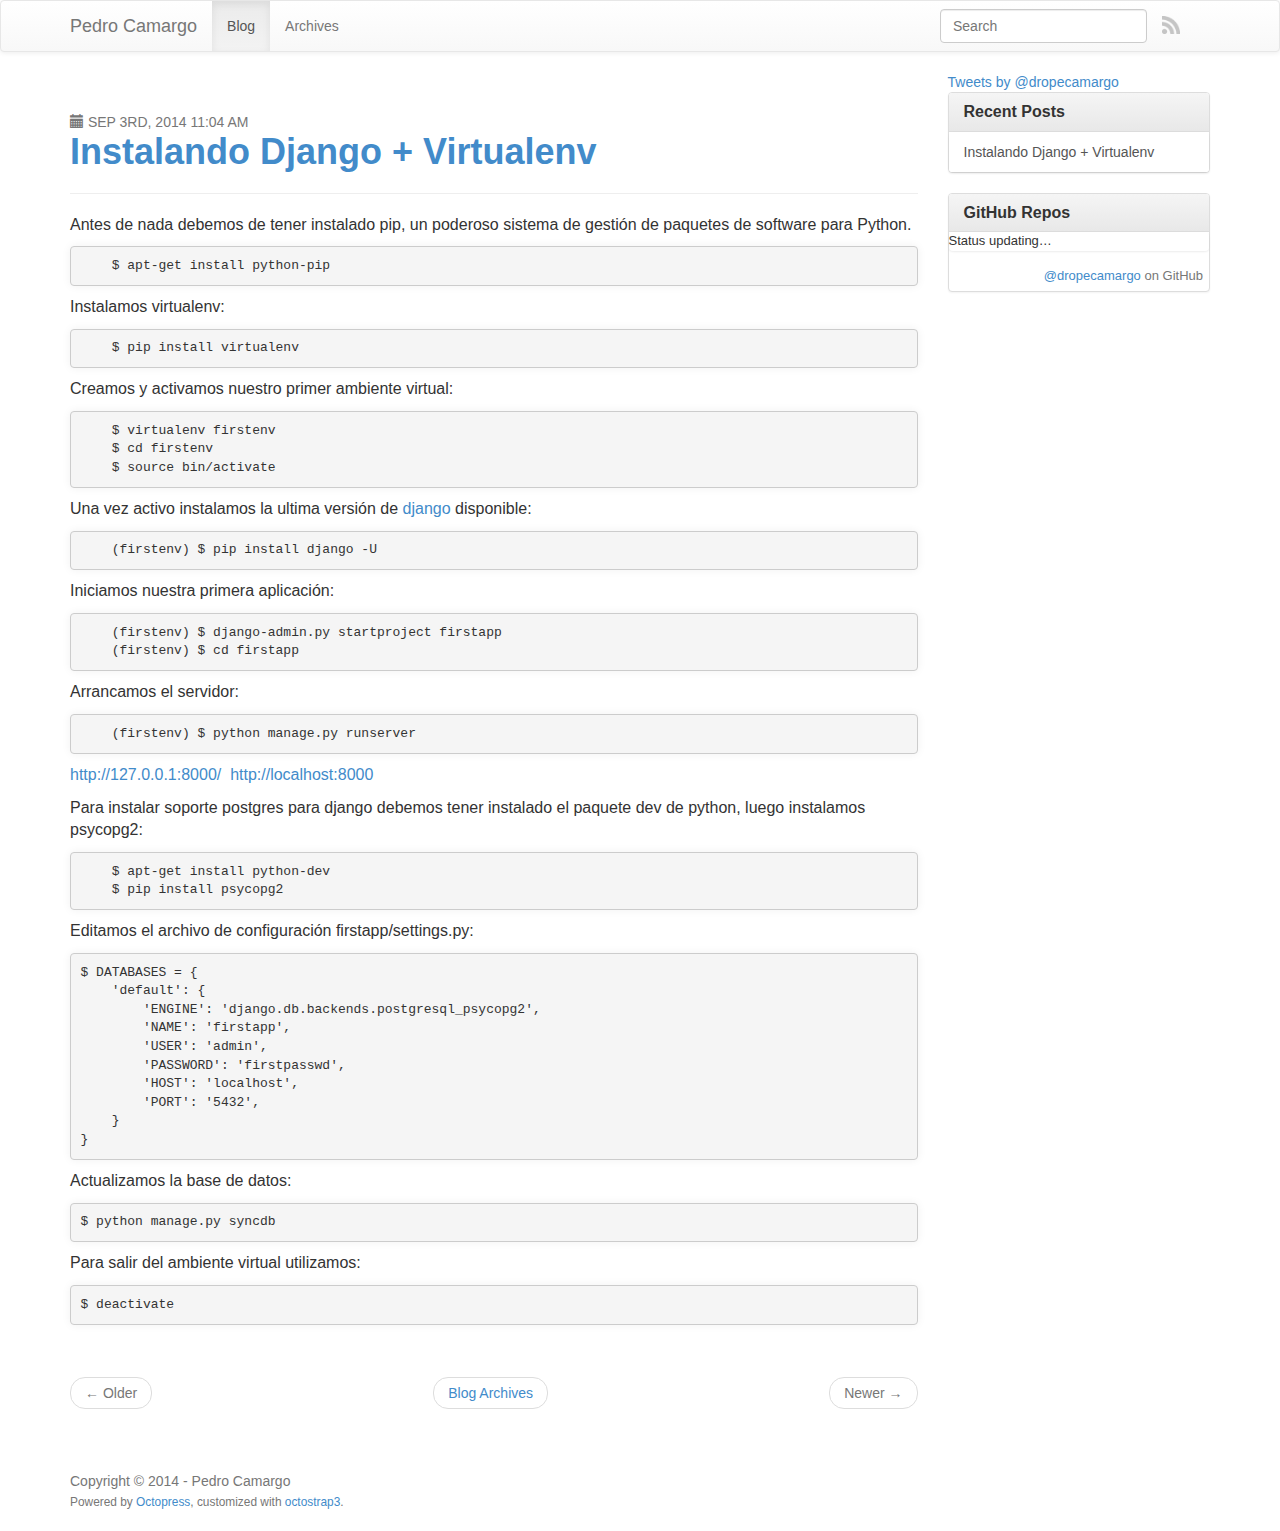
==== commit 64c1291f: "Site updated at 2014-09-04 12:44:08 UTC" ====
--- a/index.html
+++ b/index.html
@@ -227,7 +227,12 @@
   
     <aside class="sidebar col-md-3">
       
-        <section class="panel panel-default">
+        
+<section>
+	<a class="twitter-timeline" href="https://twitter.com/dropecamargo" data-widget-id="">Tweets by @dropecamargo</a>
+<script>!function(d,s,id){var js,fjs=d.getElementsByTagName(s)[0],p=/^http:/.test(d.location)?'http':'https';if(!d.getElementById(id)){js=d.createElement(s);js.id=id;js.src=p+"://platform.twitter.com/widgets.js";fjs.parentNode.insertBefore(js,fjs);}}(document,"script","twitter-wjs");</script>
+</section>
+<section class="panel panel-default">
   <div class="panel-heading">
     <h3 class="panel-title">Recent Posts</h3>
   </div>
@@ -263,7 +268,7 @@
 
         github.showRepos({
             user: 'dropecamargo',
-            count: 6,
+            count: 5,
             skip_forks: true,
             target: '#gh_repos'
         });
@@ -275,23 +280,6 @@
 
 
 
-
-
-<section class="well">
-  <ul id="tweets" class="nav">
-    <li class="nav-header">Latest Tweets</li>
-    <li class="loading">Status updating&#8230;</li>
-  </ul>
-  <script type="text/javascript">
-    $(document).ready(function(){
-      getTwitterFeed("dropecamargo", 6, true);
-    });
-  </script>
-  <script src="/javascripts/asides/twitter.js" type="text/javascript"> </script>
-  
-    <p>Follow <a href="http://twitter.com/dropecamargo">@dropecamargo</a></p>
-  
-</section>
 
 
       
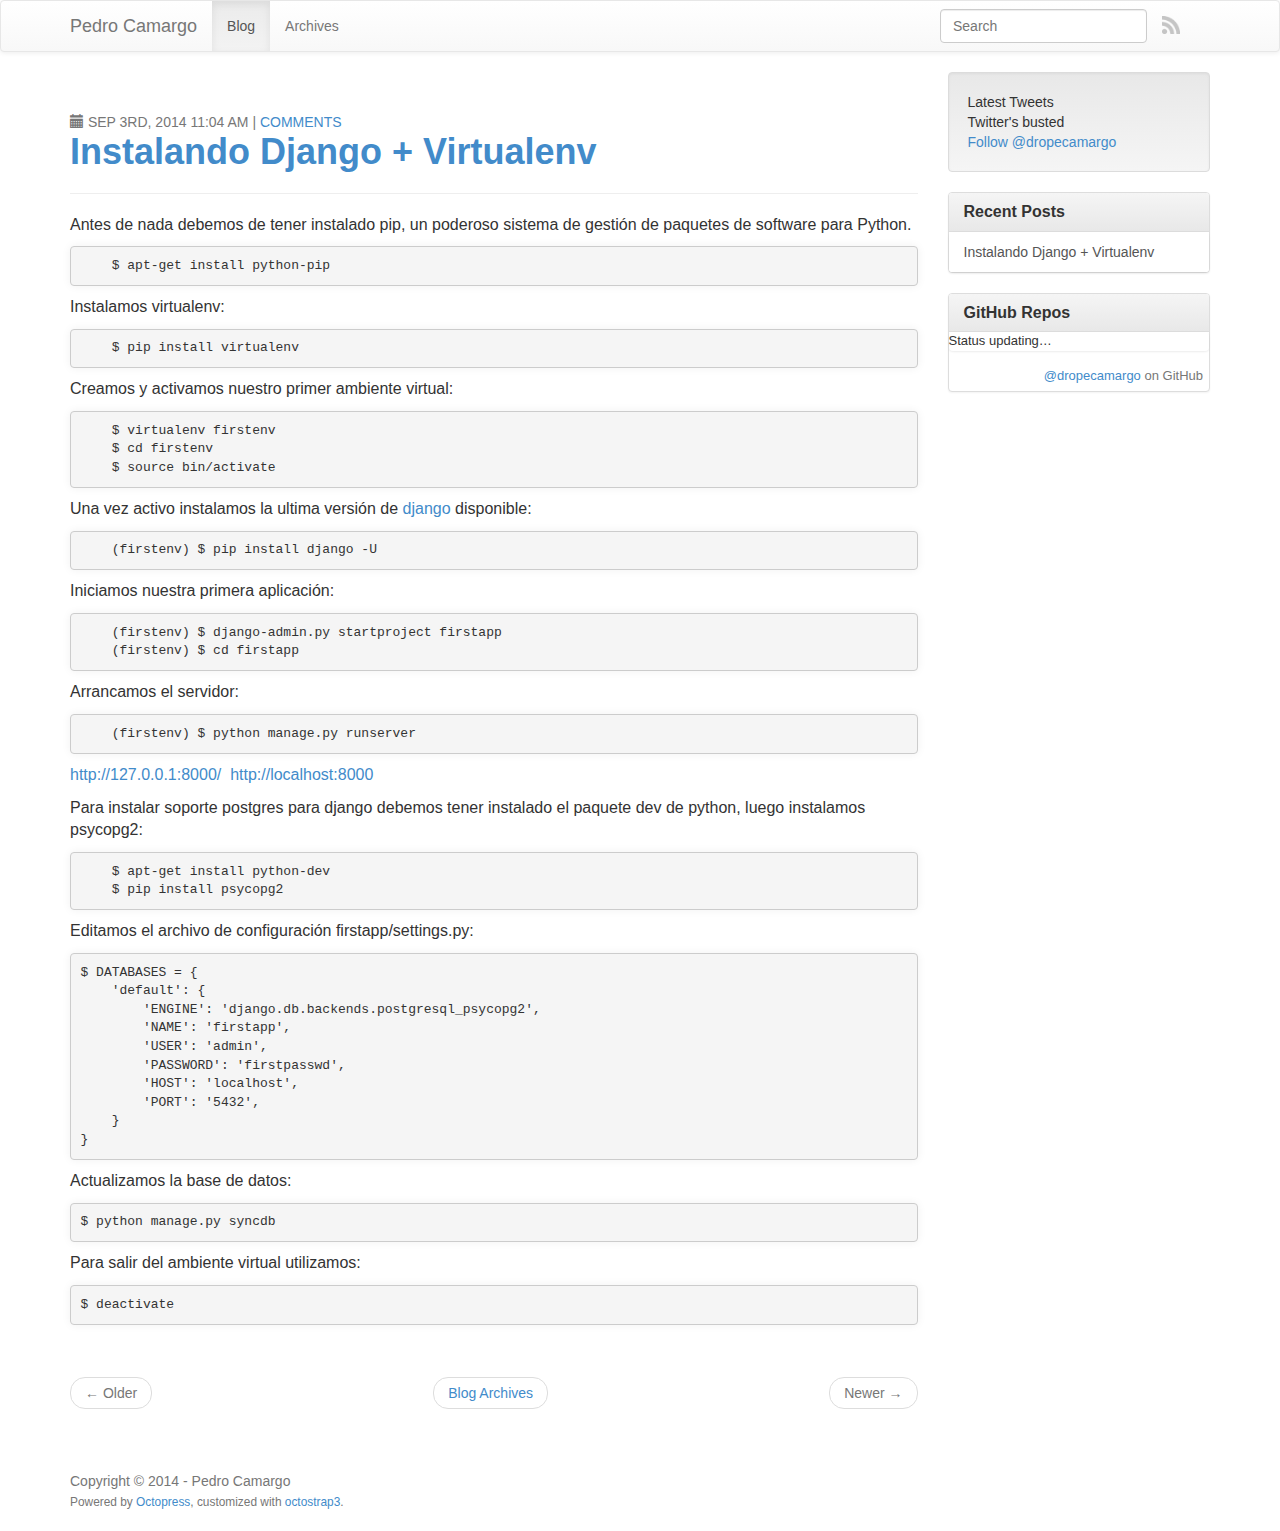
==== commit a5035baa: "Site updated at 2014-09-04 13:31:56 UTC" ====
--- a/index.html
+++ b/index.html
@@ -115,6 +115,9 @@
 
 <span class="glyphicon glyphicon-calendar"></span> <time datetime="2014-09-03T11:04:19-05:00"  data-updated="true" itemprop="datePublished dateCreated"><time class='entry-date' datetime='2014-09-03T11:04:19-05:00'><span class='date'><span class='date-month'>Sep</span> <span class='date-day'>3</span><span class='date-suffix'>rd</span>, <span class='date-year'>2014</span></span> <span class='time'>11:04 am</span></time></time>
         
+           | <a href="/blog/2014/09/03/instalando-django-plus-virtualenv-plus-debian/#disqus_thread" itemprop="discussionUrl"
+             data-disqus-identifier="http://dropecamargo.github.io/blog/2014/09/03/instalando-django-plus-virtualenv-plus-debian/">Comments</a>
+        
       </p>
     
     
@@ -228,10 +231,22 @@
     <aside class="sidebar col-md-3">
       
         
-<section>
-	<a class="twitter-timeline" href="https://twitter.com/dropecamargo" data-widget-id="">Tweets by @dropecamargo</a>
-<script>!function(d,s,id){var js,fjs=d.getElementsByTagName(s)[0],p=/^http:/.test(d.location)?'http':'https';if(!d.getElementById(id)){js=d.createElement(s);js.id=id;js.src=p+"://platform.twitter.com/widgets.js";fjs.parentNode.insertBefore(js,fjs);}}(document,"script","twitter-wjs");</script>
+<section class="well">
+  <ul id="tweets" class="nav">
+    <li class="nav-header">Latest Tweets</li>
+    <li class="loading">Status updating&#8230;</li>
+  </ul>
+  <script type="text/javascript">
+    $(document).ready(function(){
+      getTwitterFeed("dropecamargo", 5, false);
+    });
+  </script>
+  <script src="/javascripts/asides/twitter.js" type="text/javascript"> </script>
+  
+    <a href="http://twitter.com/dropecamargo" class="twitter-follow-button" data-show-count="false">Follow @dropecamargo</a>
+  
 </section>
+
 <section class="panel panel-default">
   <div class="panel-heading">
     <h3 class="panel-title">Recent Posts</h3>
@@ -303,6 +318,19 @@
 </footer>
     
 
+<script type="text/javascript">
+      var disqus_shortname = 'dropecamargo';
+      
+        
+        var disqus_script = 'count.js';
+      
+    (function () {
+      var dsq = document.createElement('script'); dsq.type = 'text/javascript'; dsq.async = true;
+      dsq.src = ('https:' == document.location.protocol ? 'https://' : 'http://') + disqus_shortname + '.disqus.com/' + disqus_script;
+      (document.getElementsByTagName('head')[0] || document.getElementsByTagName('body')[0]).appendChild(dsq);
+    }());
+</script>
+
 
 
 
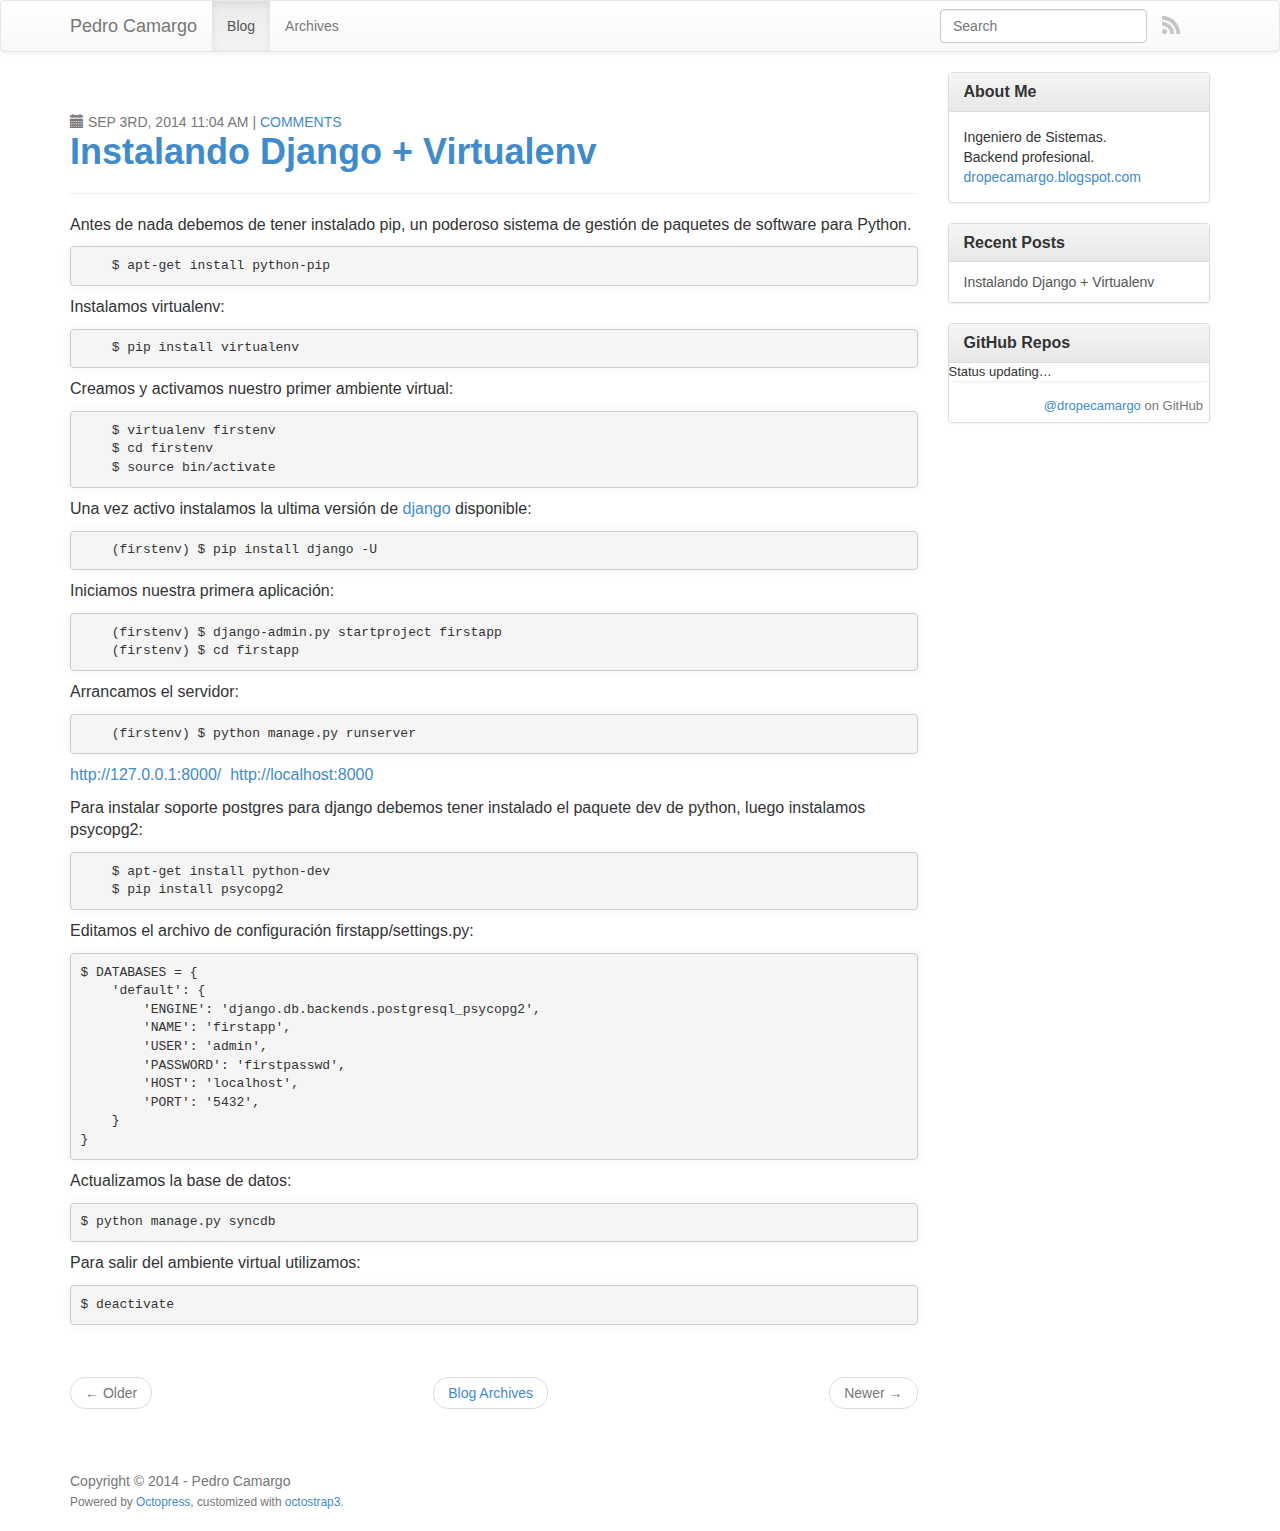
==== commit 144c8ffc: "Site updated at 2014-09-04 17:23:33 UTC" ====
--- a/index.html
+++ b/index.html
@@ -230,23 +230,15 @@
   
     <aside class="sidebar col-md-3">
       
-        
-<section class="well">
-  <ul id="tweets" class="nav">
-    <li class="nav-header">Latest Tweets</li>
-    <li class="loading">Status updating&#8230;</li>
-  </ul>
-  <script type="text/javascript">
-    $(document).ready(function(){
-      getTwitterFeed("dropecamargo", 5, false);
-    });
-  </script>
-  <script src="/javascripts/asides/twitter.js" type="text/javascript"> </script>
-  
-    <a href="http://twitter.com/dropecamargo" class="twitter-follow-button" data-show-count="false">Follow @dropecamargo</a>
-  
+        <section class="panel panel-default">
+	<div class="panel-heading">
+    	<h3 class="panel-title">About Me</h3>
+  	</div>
+  	<div class="panel-body">
+		Ingeniero de Sistemas. <br/> Backend profesional.
+		<a href="http://dropecamargo.blogspot.com">dropecamargo.blogspot.com</a>			
+  	</div>		
 </section>
-
 <section class="panel panel-default">
   <div class="panel-heading">
     <h3 class="panel-title">Recent Posts</h3>
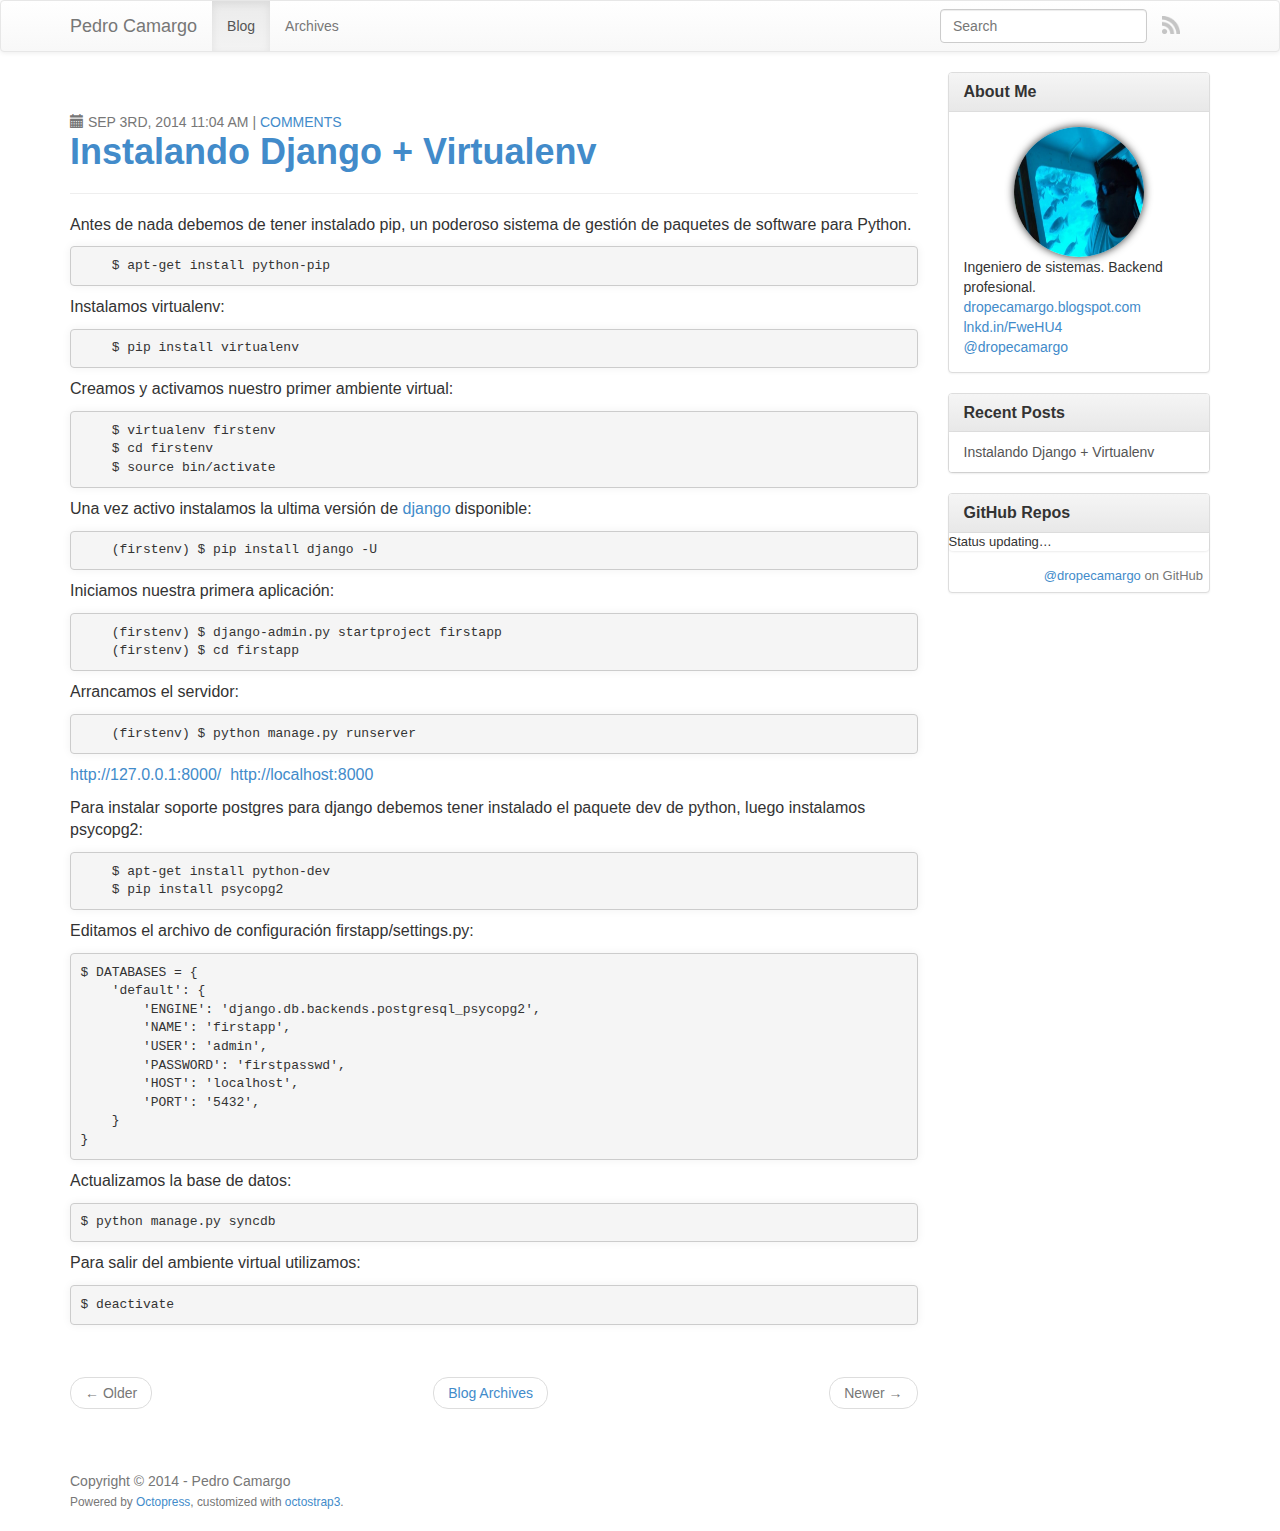
==== commit 2e89ca44: "Site updated at 2014-09-04 19:55:08 UTC" ====
--- a/index.html
+++ b/index.html
@@ -230,13 +230,33 @@
   
     <aside class="sidebar col-md-3">
       
-        <section class="panel panel-default">
+        <style type="text/css">
+.avatar {
+	text-align: center;
+}
+.avatar img {
+	width: 130px;
+	height: 130px;
+	border-radius: 150px;
+	-webkit-border-radius: 150px;
+	-moz-border-radius: 150px;
+	box-shadow: 0 0 8px rgba(0, 0, 0, .8);
+	-webkit-box-shadow: 0 0 8px rgba(0, 0, 0, .8);
+	-moz-box-shadow: 0 0 8px rgba(0, 0, 0, .8);
+}
+</style>
+<section class="panel panel-default"> 
 	<div class="panel-heading">
     	<h3 class="panel-title">About Me</h3>
   	</div>
   	<div class="panel-body">
-		Ingeniero de Sistemas. <br/> Backend profesional.
-		<a href="http://dropecamargo.blogspot.com">dropecamargo.blogspot.com</a>			
+		<div class="avatar">
+			<img src="/images/about_me.jpg" alt="avatar">
+		</div>		
+		Ingeniero de sistemas. Backend profesional. <br/>
+		<a href="http://dropecamargo.blogspot.com"  target="_blank">dropecamargo.blogspot.com</a> <br/>		
+		<a href="http://lnkd.in/FweHU4" target="_blank">lnkd.in/FweHU4</a> <br/>					
+		<a href="http://twitter.com/dropecamargo" target="_blank">@dropecamargo</a> 
   	</div>		
 </section>
 <section class="panel panel-default">
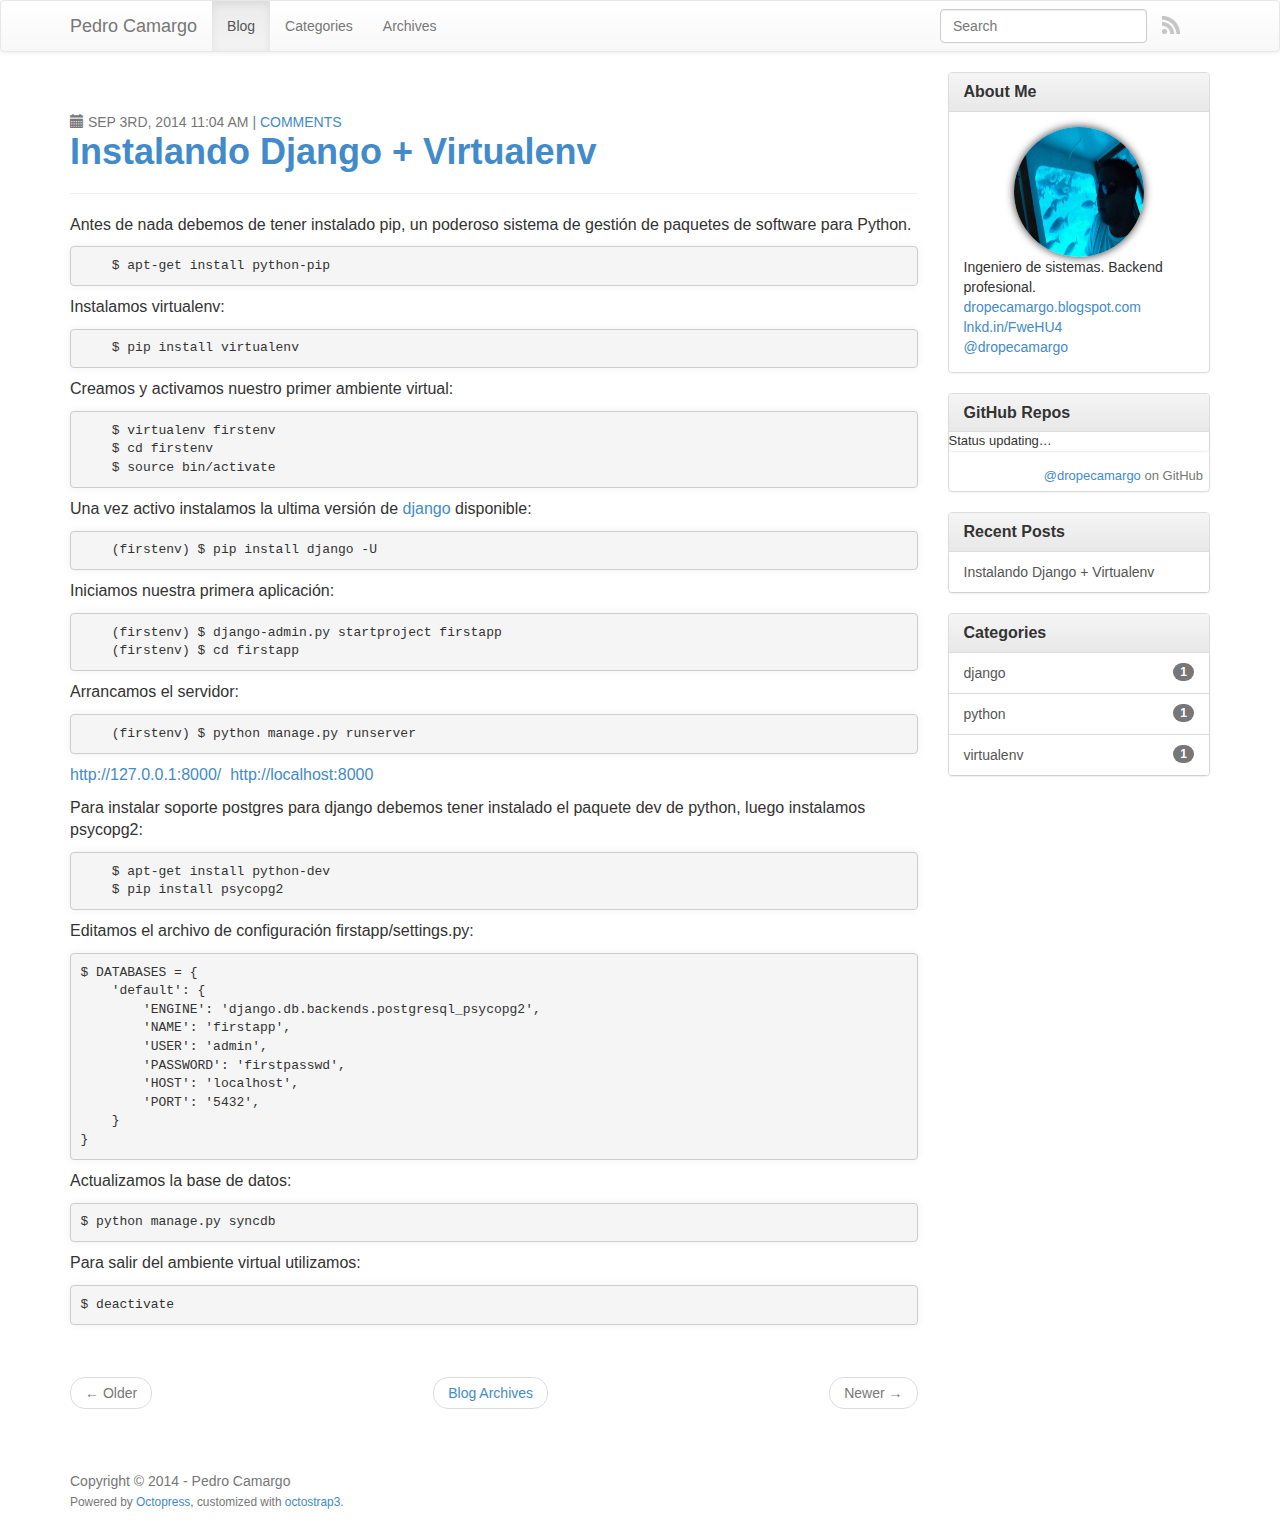
==== commit 5e597a7e: "Site updated at 2014-09-04 21:28:34 UTC" ====
--- a/index.html
+++ b/index.html
@@ -56,6 +56,9 @@
             <ul class="nav navbar-nav">
                 <li class="active">
                     <a rel="index" href="/">Blog</a>
+                </li>
+                <li >
+                    <a href="/blog/categories">Categories</a>
                 </li>
                 <li >
                     <a href="/blog/archives">Archives</a>
@@ -259,17 +262,6 @@
 		<a href="http://twitter.com/dropecamargo" target="_blank">@dropecamargo</a> 
   	</div>		
 </section>
-<section class="panel panel-default">
-  <div class="panel-heading">
-    <h3 class="panel-title">Recent Posts</h3>
-  </div>
-  
-  <div id="recent_posts" class="list-group">
-    
-    <a class="list-group-item " href="/blog/2014/09/03/instalando-django-plus-virtualenv-plus-debian/">Instalando Django + Virtualenv</a>
-    
-  </div>
-</section>
 
 <section class="panel panel-default clearfix">
   <div class="panel-heading">
@@ -304,7 +296,43 @@
   <script src="/javascripts/github.js" type="text/javascript"> </script>
 </section>
 
-
+<section class="panel panel-default">
+  <div class="panel-heading">
+    <h3 class="panel-title">Recent Posts</h3>
+  </div>
+  
+  <div id="recent_posts" class="list-group">
+    
+    <a class="list-group-item " href="/blog/2014/09/03/instalando-django-plus-virtualenv-plus-debian/">Instalando Django + Virtualenv</a>
+    
+  </div>
+</section>
+<section class="panel panel-default">
+  <div class="panel-heading">
+    <h3 class="panel-title">Categories</h3>
+  </div>
+  <div class="list-group">
+    
+    
+    <a class="list-group-item " href="/blog/categories/django/index.html">
+        <span class="badge">1</span>
+        django
+      </a>
+    
+    
+    <a class="list-group-item " href="/blog/categories/python/index.html">
+        <span class="badge">1</span>
+        python
+      </a>
+    
+    
+    <a class="list-group-item " href="/blog/categories/virtualenv/index.html">
+        <span class="badge">1</span>
+        virtualenv
+      </a>
+    
+  </div>
+</section>
 
 
 
